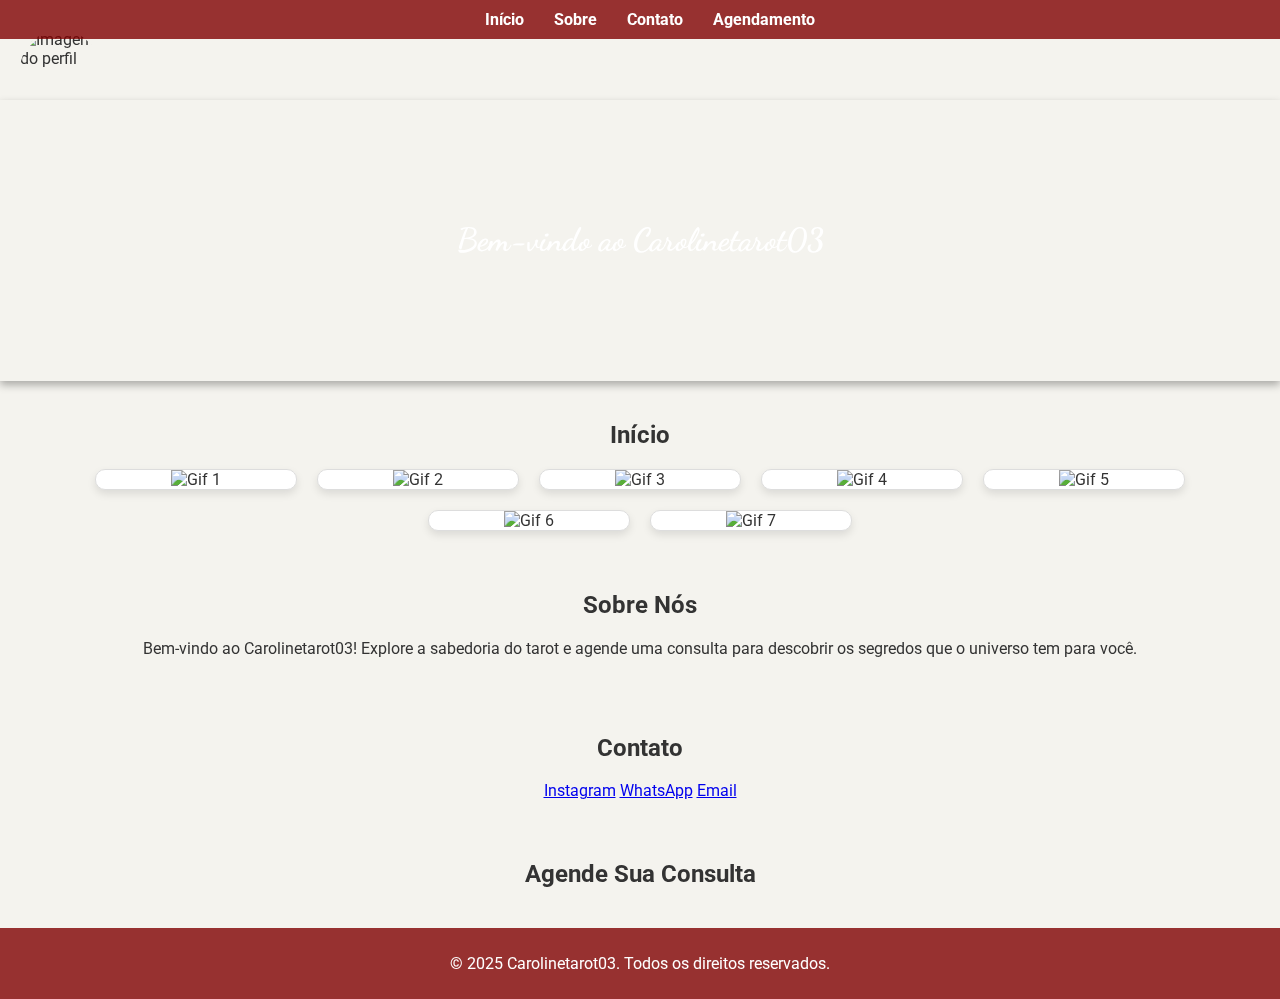
==== index.html @ 44ff316a "Update index.html" ====
<!DOCTYPE html>
<html lang="pt-BR">
<head>
    <meta charset="UTF-8">
    <meta name="viewport" content="width=device-width, initial-scale=1.0">
    <title>Carolinetarot03</title>
    <style>
        @import url('https://fonts.googleapis.com/css2?family=Roboto:wght@400;700&display=swap');
        @import url('https://fonts.googleapis.com/css2?family=Dancing+Script&display=swap'); /* Fonte manuscrita */

        body {
            font-family: 'Roboto', sans-serif;
            margin: 0;
            padding: 0;
            background-color: #f4f3ee;
            color: #333;
            scroll-behavior: smooth;
            overflow-x: hidden;
            padding-top: 100px; /* Ajusta o conteúdo para não se sobrepor ao cabeçalho fixo */
        }

        header {
            position: relative;
            text-align: center;
            color: #fff;
            padding: 100px 20px;
            z-index: 2;
            font-family: 'Dancing Script', cursive; /* Fonte manuscrita */
            box-shadow: 0 4px 8px rgba(0, 0, 0, 0.3); /* Adiciona sombra para destacar o cabeçalho */
        }

        /* Vídeo como fundo desfocado */
        .body-video {
            position: fixed;
            top: 0;
            left: 0;
            width: 100%;
            height: 100%;
            overflow: hidden;
            z-index: 1;
        }

        .body-video video {
            position: absolute;
            top: 50%;
            left: 50%;
            transform: translate(-50%, -50%);
            width: 100vw;
            height: 100vh;
            object-fit: cover;
            filter: blur(8px) brightness(0.5);
        }

        nav {
            display: flex;
            justify-content: center;
            background-color: rgba(128, 0, 0, 0.8);
            padding: 10px;
            position: fixed;
            top: 0;
            left: 0;
            width: 100%;
            z-index: 3; /* Garante que a navegação fique sempre sobre os outros conteúdos */
        }

        nav a {
            color: #fff;
            text-decoration: none;
            margin: 0 15px;
            font-weight: bold;
        }

        nav a:hover {
            text-decoration: underline;
        }

        /* Cards de Gifs */
        .cards {
            display: flex;
            justify-content: center;
            flex-wrap: wrap;
            gap: 20px;
            margin-top: 20px;
        }

        .card {
            width: 200px;
            border: 1px solid #ddd;
            border-radius: 10px;
            overflow: hidden;
            background-color: #fff;
            box-shadow: 0 4px 8px rgba(0, 0, 0, 0.1);
            cursor: pointer;
            transition: transform 0.3s ease-in-out;
        }

        .card img {
            width: 100%;
            height: auto;
        }

        .card:hover {
            transform: scale(1.05); /* Animação de aumento no hover */
        }

        /* Círculo sobre o cabeçalho */
        .circle {
            position: absolute; /* Tornar o círculo flutuante sobre o cabeçalho */
            top: 30px; /* Ajuste para que o círculo fique um pouco abaixo da borda superior */
            left: 20px;
            width: 80px;
            height: 80px;
            border-radius: 50%;
            overflow: hidden;
            z-index: 3;
        }

        .circle img {
            width: 100%;
            height: auto;
        }

        .container {
            padding: 20px;
            text-align: center;
            position: relative;
            z-index: 2;
        }

        footer {
            background-color: rgba(128, 0, 0, 0.8);
            color: #fff;
            text-align: center;
            padding: 10px;
            position: relative;
            z-index: 2;
        }

        /* Estilo do botão de agendamento */
        .agendamento-button {
            background-color: #0B8043;
            color: white;
            border: 3px solid #0B8043;
            border-radius: 5px;
            padding: 10px 20px;
            cursor: pointer;
            position: relative;
            overflow: hidden;
        }

        .agendamento-button:hover {
            box-shadow: 0 0 20px 5px rgba(11, 128, 67, 0.6);
        }

        /* Borda animada verde */
        .agendamento-button::before {
            content: "";
            position: absolute;
            top: 0;
            left: 0;
            width: 100%;
            height: 100%;
            border: 3px solid #0B8043;
            border-radius: 5px;
            animation: border-animation 2s infinite linear;
        }

        @keyframes border-animation {
            0% {
                transform: scale(1);
                border-color: #0B8043;
            }
            50% {
                transform: scale(1.1);
                border-color: #4CAF50;
            }
            100% {
                transform: scale(1);
                border-color: #0B8043;
            }
        }

        /* Estrelas animadas ao redor do botão */
        .agendamento-button:hover::after {
            content: "★";
            position: absolute;
            top: -10px;
            left: 50%;
            transform: translateX(-50%);
            font-size: 18px;
            color: #ffd700;
            animation: sparkle 0.5s ease-in-out infinite;
        }

        @keyframes sparkle {
            0% { opacity: 0; }
            50% { opacity: 1; }
            100% { opacity: 0; }
        }

    </style>
</head>
<body>
    <!-- Vídeo como fundo desfocado -->
    <div class="body-video">
        <video autoplay muted loop>
            <source src="https://www.shutterstock.com/shutterstock/videos/1107219471/preview/stock-footage-stockholm-sweden-june-mysterious.mp4" type="video/mp4">
            Seu navegador não suporta o elemento de vídeo.
        </video>
    </div>

    <div class="circle">
        <img src="https://via.placeholder.com/80" alt="Imagem do perfil">
    </div>

    <header id="inicio">
        <h1>Bem-vindo ao Carolinetarot03</h1>
    </header>

    <nav>
        <a href="#inicio">Início</a>
        <a href="#sobre">Sobre</a>
        <a href="#contato">Contato</a>
        <a href="#agendamento">Agendamento</a>
    </nav>

    <!-- Seção Início com 7 cards -->
    <div class="container" id="inicio">
        <h2>Início</h2>
        <div class="cards">
            <!-- Adicione 7 cards com gifs -->
            <div class="card"><img src="https://via.placeholder.com/200x150" alt="Gif 1"></div>
            <div class="card"><img src="https://via.placeholder.com/200x150" alt="Gif 2"></div>
            <div class="card"><img src="https://via.placeholder.com/200x150" alt="Gif 3"></div>
            <div class="card"><img src="https://via.placeholder.com/200x150" alt="Gif 4"></div>
            <div class="card"><img src="https://via.placeholder.com/200x150" alt="Gif 5"></div>
            <div class="card"><img src="https://via.placeholder.com/200x150" alt="Gif 6"></div>
            <div class="card"><img src="https://via.placeholder.com/200x150" alt="Gif 7"></div>
        </div>
    </div>

    <!-- Seção Sobre -->
    <div class="container" id="sobre">
        <h2>Sobre Nós</h2>
        <p>Bem-vindo ao Carolinetarot03! Explore a sabedoria do tarot e agende uma consulta para descobrir os segredos que o universo tem para você.</p>
    </div>

    <!-- Seção Contato -->
    <div class="container contact" id="contato">
        <h2>Contato</h2>
        <a href="https://instagram.com/carolinetarot03" target="_blank">Instagram</a>
        <a href="https://wa.me/5599999999999" target="_blank">WhatsApp</a>
        <a href="mailto:carolinetarot03@example.com" target="_blank">Email</a>
    </div>

    <!-- Seção Agendamento -->
    <div class="container" id="agendamento">
        <h2>Agende Sua Consulta</h2>
        
            
        <!-- Google Calendar Appointment Scheduling begin -->
        <link href="https://calendar.google.com/calendar/scheduling-button-script.css" rel="stylesheet">
        <script src="https://calendar.google.com/calendar/scheduling-button-script.js" async></script>
        <script>
        (function() {
          var target = document.currentScript;
          window.addEventListener('load', function() {
            calendar.schedulingButton.load({
              url: 'https://calendar.google.com/calendar/appointments/schedules/AcZssZ2tNBWM8cPvqmrZY85giUxBJtnBitKOmT5E1ZaynMfNViJftZdA62pcmOXLkahw1zINirR76Hpw?gv=true',
              color: '#0B8043',
              label: 'Agendar um compromisso',
              target,
            });
          });
        })();
        </script>
        <!-- end Google Calendar Appointment Scheduling -->
        
       
        
    </div>

    <footer>
        <p>&copy; 2025 Carolinetarot03. Todos os direitos reservados.</p>
    </footer>
</body>
</html>
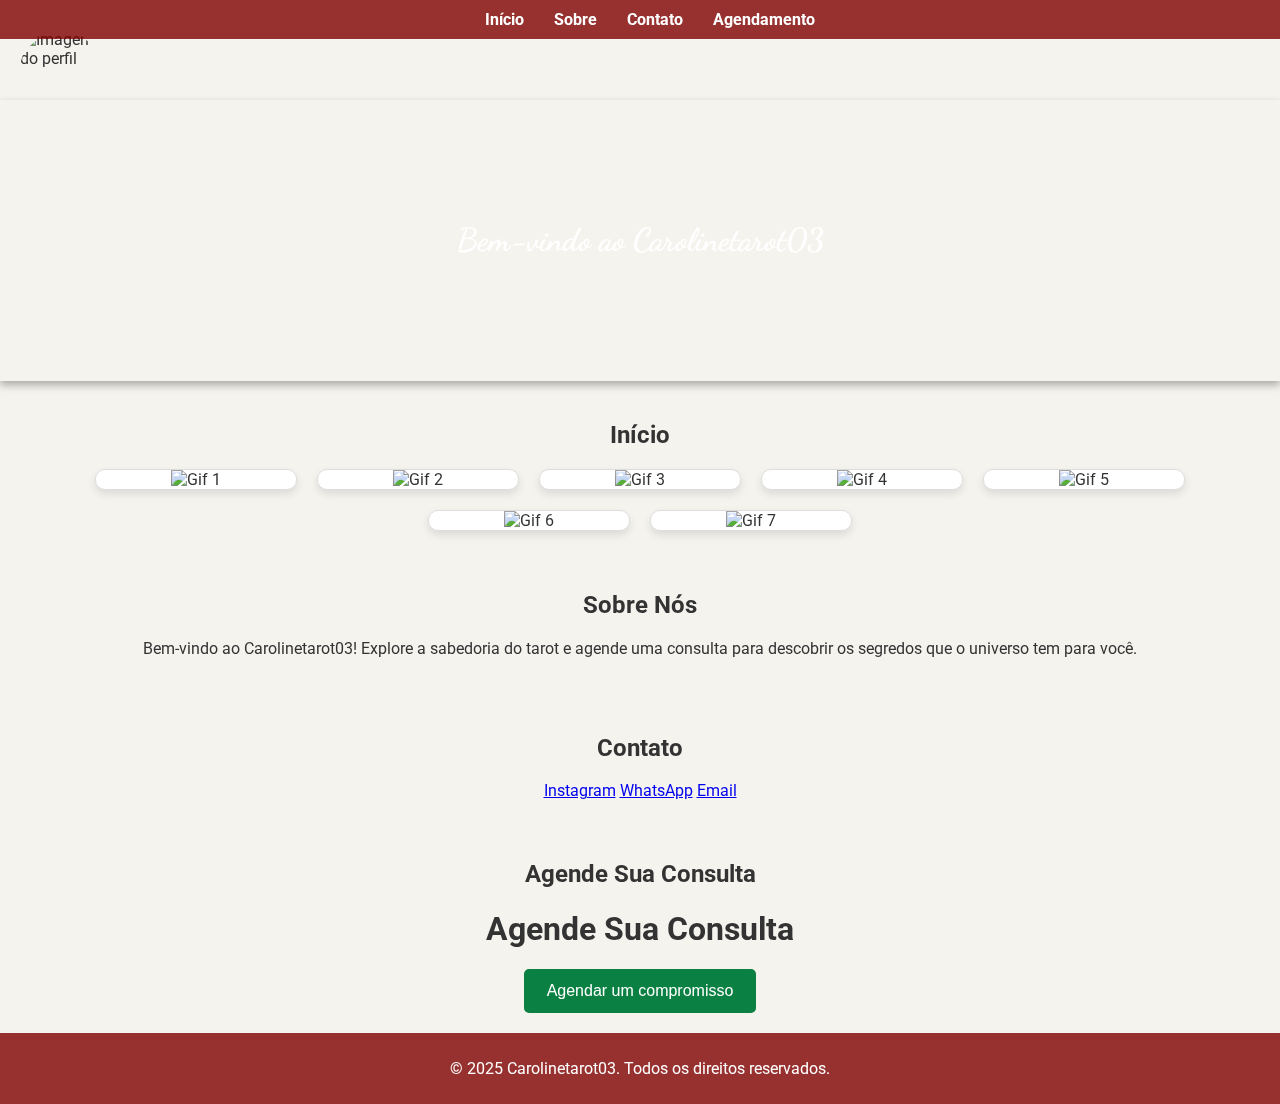
==== commit 188410b1: "atualização calerndar" ====
--- a/index.html
+++ b/index.html
@@ -197,8 +197,66 @@
             50% { opacity: 1; }
             100% { opacity: 0; }
         }
-
+       
+      
+    /* O modal */
+    .modal {
+        display: none; /* Inicialmente escondido */
+        position: fixed;
+        z-index: 1; /* Fica sobre o conteúdo */
+        left: 0;
+        top: 0;
+        width: 100%;
+        height: 100%;
+        overflow: auto; /* Se necessário, permite rolar */
+        background-color: rgba(0, 0, 0, 0.5); /* Fundo semi-transparente */
+    }
+
+    /* O conteúdo do modal */
+    .modal-content {
+        background-color: #fff;
+        margin: 5% auto;
+        padding: 20px;
+        border: 1px solid #888;
+        width: 99%; /* Ajusta a largura */
+        max-width: 800px; /* Limita a largura máxima */
+        border-radius: 10px;
+        height: 70%; /* Aumenta a altura do modal */
+        overflow-y: auto; /* Adiciona rolagem caso o conteúdo seja maior */
+    }
+
+    /* O botão de fechar (x) */
+    .close {
+        color: #aaa;
+        float: right;
+        font-size: 28px;
+        font-weight: bold;
+    }
+
+    .close:hover,
+    .close:focus {
+        color: black;
+        text-decoration: none;
+        cursor: pointer;
+    }
+
+    .agendamento-button {
+            background-color: #0B8043;
+            color: white;
+            border: 3px solid #0B8043;
+            border-radius: 5px;
+            padding: 10px 20px;
+            cursor: pointer;
+            font-size: 16px;
+        }
+
+        .agendamento-button:hover {
+            box-shadow: 0 0 20px 5px rgba(11, 128, 67, 0.6);
+        }
     </style>
+
+
+
 </head>
 <body>
     <!-- Vídeo como fundo desfocado -->
@@ -253,35 +311,40 @@
         <a href="mailto:carolinetarot03@example.com" target="_blank">Email</a>
     </div>
 
-    <!-- Seção Agendamento -->
     <div class="container" id="agendamento">
         <h2>Agende Sua Consulta</h2>
         
-            
-        <!-- Google Calendar Appointment Scheduling begin -->
-        <link href="https://calendar.google.com/calendar/scheduling-button-script.css" rel="stylesheet">
-        <script src="https://calendar.google.com/calendar/scheduling-button-script.js" async></script>
-        <script>
-        (function() {
-          var target = document.currentScript;
-          window.addEventListener('load', function() {
-            calendar.schedulingButton.load({
-              url: 'https://calendar.google.com/calendar/appointments/schedules/AcZssZ2tNBWM8cPvqmrZY85giUxBJtnBitKOmT5E1ZaynMfNViJftZdA62pcmOXLkahw1zINirR76Hpw?gv=true',
-              color: '#0B8043',
-              label: 'Agendar um compromisso',
-              target,
-            });
-          });
-        })();
-        </script>
-        <!-- end Google Calendar Appointment Scheduling -->
-        
-       
-        
-    </div>
+      
+</head>
+<body>
+
+    <h1>Agende Sua Consulta</h1>
+
+    <!-- Botão para abrir o Google Calendar -->
+    <button class="agendamento-button" id="openCalendarBtn">Agendar um compromisso</button>
+
+    <script>
+        // Definir a URL do agendamento no Google Calendar
+        var calendarUrl = 'https://calendar.google.com/calendar/appointments/schedules/AcZssZ2tNBWM8cPvqmrZY85giUxBJtnBitKOmT5E1ZaynMfNViJftZdA62pcmOXLkahw1zINirR76Hpw?gv=true';
+
+        // Obter o botão de agendamento
+        var btn = document.getElementById("openCalendarBtn");
+
+        // Quando o botão for clicado, abrir a página do Google Calendar em uma nova aba
+        btn.onclick = function() {
+            window.open(calendarUrl, '_blank'); // Abre a URL em uma nova aba
+        };
+    </script>
+      
+</div>
+
 
     <footer>
         <p>&copy; 2025 Carolinetarot03. Todos os direitos reservados.</p>
     </footer>
+
+
+    
+
 </body>
 </html>
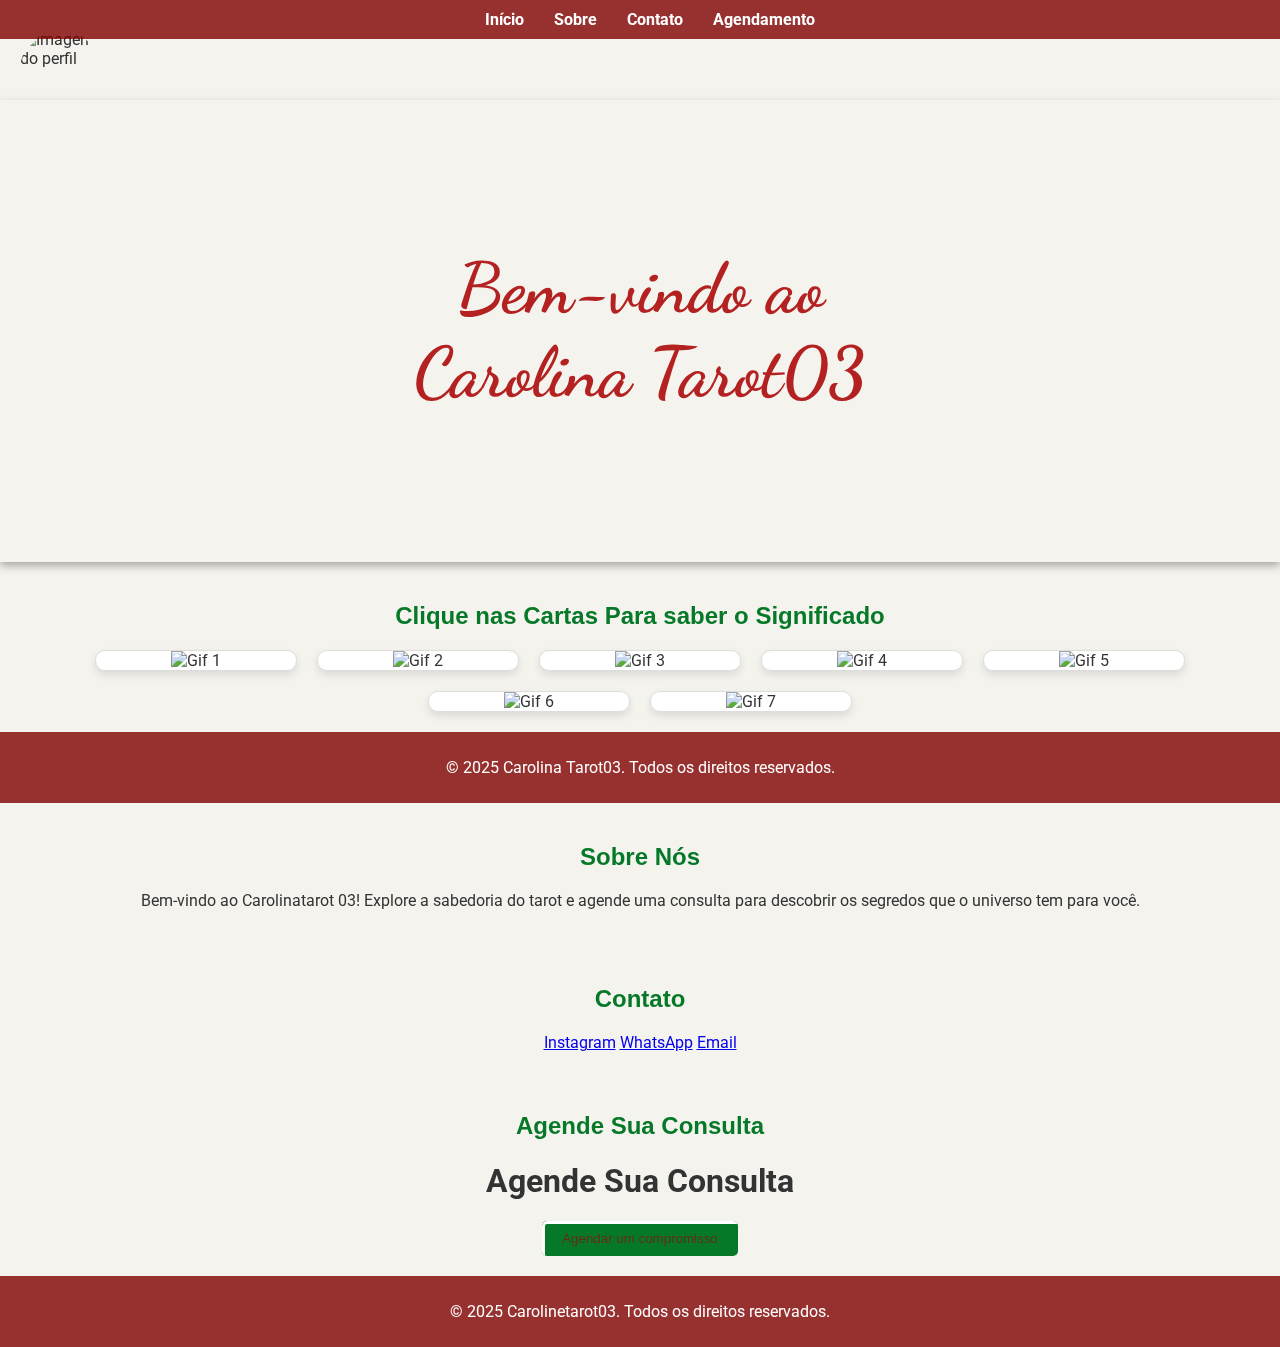
==== commit 5d224b5c: "Update index.html" ====
--- a/index.html
+++ b/index.html
@@ -138,9 +138,9 @@
 
         /* Estilo do botão de agendamento */
         .agendamento-button {
-            background-color: #0B8043;
-            color: white;
-            border: 3px solid #0B8043;
+            background-color: #067928;
+            color: rgba(139, 15, 15, 0.74);
+           border: none;
             border-radius: 5px;
             padding: 10px 20px;
             cursor: pointer;
@@ -160,7 +160,7 @@
             left: 0;
             width: 100%;
             height: 100%;
-            border: 3px solid #0B8043;
+            border: 3px solid #ffffff;
             border-radius: 5px;
             animation: border-animation 2s infinite linear;
         }
@@ -168,15 +168,15 @@
         @keyframes border-animation {
             0% {
                 transform: scale(1);
-                border-color: #0B8043;
+                border-color: rgba(128, 0, 0, 0.8);
             }
             50% {
                 transform: scale(1.1);
-                border-color: #4CAF50;
+                border-color: rgba(128, 0, 0, 0.8);
             }
             100% {
                 transform: scale(1);
-                border-color: #0B8043;
+                border-color:rgba(128, 0, 0, 0.8);
             }
         }
 
@@ -188,7 +188,7 @@
             left: 50%;
             transform: translateX(-50%);
             font-size: 18px;
-            color: #ffd700;
+            color: #f8e807;
             animation: sparkle 0.5s ease-in-out infinite;
         }
 
@@ -199,60 +199,8 @@
         }
        
       
-    /* O modal */
-    .modal {
-        display: none; /* Inicialmente escondido */
-        position: fixed;
-        z-index: 1; /* Fica sobre o conteúdo */
-        left: 0;
-        top: 0;
-        width: 100%;
-        height: 100%;
-        overflow: auto; /* Se necessário, permite rolar */
-        background-color: rgba(0, 0, 0, 0.5); /* Fundo semi-transparente */
-    }
-
-    /* O conteúdo do modal */
-    .modal-content {
-        background-color: #fff;
-        margin: 5% auto;
-        padding: 20px;
-        border: 1px solid #888;
-        width: 99%; /* Ajusta a largura */
-        max-width: 800px; /* Limita a largura máxima */
-        border-radius: 10px;
-        height: 70%; /* Aumenta a altura do modal */
-        overflow-y: auto; /* Adiciona rolagem caso o conteúdo seja maior */
-    }
-
-    /* O botão de fechar (x) */
-    .close {
-        color: #aaa;
-        float: right;
-        font-size: 28px;
-        font-weight: bold;
-    }
-
-    .close:hover,
-    .close:focus {
-        color: black;
-        text-decoration: none;
-        cursor: pointer;
-    }
-
-    .agendamento-button {
-            background-color: #0B8043;
-            color: white;
-            border: 3px solid #0B8043;
-            border-radius: 5px;
-            padding: 10px 20px;
-            cursor: pointer;
-            font-size: 16px;
-        }
-
-        .agendamento-button:hover {
-            box-shadow: 0 0 20px 5px rgba(11, 128, 67, 0.6);
-        }
+    
+
     </style>
 
 
@@ -263,16 +211,16 @@
     <div class="body-video">
         <video autoplay muted loop>
             <source src="https://www.shutterstock.com/shutterstock/videos/1107219471/preview/stock-footage-stockholm-sweden-june-mysterious.mp4" type="video/mp4">
-            Seu navegador não suporta o elemento de vídeo.
+       
         </video>
     </div>
 
     <div class="circle">
-        <img src="https://via.placeholder.com/80" alt="Imagem do perfil">
+        <img src="perfil.jpg" alt="Imagem do perfil">
     </div>
 
     <header id="inicio">
-        <h1>Bem-vindo ao Carolinetarot03</h1>
+        <h1 style="font-size: 70px; color: #b42121;"   > <span style="color: #b42121;">Bem-vindo ao</span> <br> Carolina Tarot03</h1>
     </header>
 
     <nav>
@@ -282,25 +230,218 @@
         <a href="#agendamento">Agendamento</a>
     </nav>
 
+   <!DOCTYPE html>
+<html lang="pt-BR">
+<head>
+    <meta charset="UTF-8">
+    <meta name="viewport" content="width=device-width, initial-scale=1.0">
+    <title>Carolinetarot03</title>
+    <style>
+        @import url('https://fonts.googleapis.com/css2?family=Roboto:wght@400;700&display=swap');
+        @import url('https://fonts.googleapis.com/css2?family=Dancing+Script&display=swap'); /* Fonte manuscrita */
+
+        body {
+            font-family: 'Roboto', sans-serif;
+            margin: 0;
+            padding: 0;
+            background-color: #f4f3ee;
+            color: #333;
+            scroll-behavior: smooth;
+            overflow-x: hidden;
+            padding-top: 100px; /* Ajusta o conteúdo para não se sobrepor ao cabeçalho fixo */
+        }
+
+        header {
+            position: relative;
+            text-align: center;
+            color: #fff;
+            padding: 100px 20px;
+            z-index: 2;
+            font-family: 'Dancing Script', cursive; /* Fonte manuscrita */
+            box-shadow: 0 4px 8px rgba(0, 0, 0, 0.3); /* Adiciona sombra para destacar o cabeçalho */
+            overflow: hidden; /* Impede que as estrelas saiam do cabeçalho */
+        }
+
+        /* Vídeo como fundo desfocado */
+        .body-video {
+            position: fixed;
+            top: 0;
+            left: 0;
+            width: 100%;
+            height: 100%;
+            overflow: hidden;
+            z-index: 1;
+        }
+
+        .body-video video {
+            position: absolute;
+            top: 50%;
+            left: 50%;
+            transform: translate(-50%, -50%);
+            width: 100vw;
+            height: 100vh;
+            object-fit: cover;
+            filter: blur(8px) brightness(0.5);
+        }
+
+        nav {
+            display: flex;
+            justify-content: center;
+            background-color: rgba(128, 0, 0, 0.8);
+            padding: 10px;
+            position: fixed;
+            top: 0;
+            left: 0;
+            width: 100%;
+            z-index: 3; /* Garante que a navegação fique sempre sobre os outros conteúdos */
+        }
+
+        nav a {
+            color: #fff;
+            text-decoration: none;
+            margin: 0 15px;
+            font-weight: bold;
+        }
+
+        nav a:hover {
+            text-decoration: underline;
+        }
+
+       /* Cards de Gifs */
+       .cards {
+            display: flex;
+            justify-content: center;
+            flex-wrap: wrap;
+            gap: 20px;
+            margin-top: 20px;
+        }
+
+        .card {
+            width: 200px;
+            border: 1px solid #ddd;
+            border-radius: 10px;
+            overflow: hidden;
+            background-color: #fff;
+            box-shadow: 0 4px 8px rgba(0, 0, 0, 0.1);
+            cursor: pointer;
+            transition: transform 0.3s ease-in-out;
+            position: relative;
+        }
+
+        .card img {
+            width: 100%;
+            height: auto;
+        }
+
+        .card:hover {
+            transform: scale(1.05); /* Animação de aumento no hover */
+        }
+
+        /* Texto de resumo invisível por padrão */
+        .card .meaning {
+            display: none;
+            position: absolute;
+            bottom: 10px;
+            left: 10px;
+            right: 10px;
+            background-color: rgba(0, 0, 0, 0.6);
+            color: #fff;
+            padding: 10px;
+            border-radius: 5px;
+            font-size: 14px;
+        }
+
+        /* Exibe o texto ao clicar no card */
+        .card.active .meaning {
+            display: block;
+        }
+
+        .container {
+            padding: 20px;
+            text-align: center;
+            position: relative;
+            z-index: 2;
+        }
+
+        footer {
+            background-color: rgba(128, 0, 0, 0.8);
+            color: #fff;
+            text-align: center;
+            padding: 10px;
+            position: relative;
+            z-index: 2;
+        }
+
+        
+        h2{
+            color: #067928;
+            font-family: 'Lucida Sans', 'Lucida Sans Regular', 'Lucida Grande', 'Lucida Sans Unicode', Geneva, Verdana, sans-serif;
+            translate: 3s;
+        }
+
+   h2:hover{
+    transform: scale(1.05);
+}
+    </style>
+</head>
+
+
     <!-- Seção Início com 7 cards -->
     <div class="container" id="inicio">
-        <h2>Início</h2>
+        <h2   "> Clique nas Cartas Para saber o Significado</h2>
         <div class="cards">
             <!-- Adicione 7 cards com gifs -->
-            <div class="card"><img src="https://via.placeholder.com/200x150" alt="Gif 1"></div>
-            <div class="card"><img src="https://via.placeholder.com/200x150" alt="Gif 2"></div>
-            <div class="card"><img src="https://via.placeholder.com/200x150" alt="Gif 3"></div>
-            <div class="card"><img src="https://via.placeholder.com/200x150" alt="Gif 4"></div>
-            <div class="card"><img src="https://via.placeholder.com/200x150" alt="Gif 5"></div>
-            <div class="card"><img src="https://via.placeholder.com/200x150" alt="Gif 6"></div>
-            <div class="card"><img src="https://via.placeholder.com/200x150" alt="Gif 7"></div>
+            <div class="card" onclick="toggleMeaning(this)">
+                <img src="1.gif" alt="Gif 1">
+                <div class="meaning">Significado do Gif 1: Descrição do que o gif representa.</div>
+            </div>
+            <div class="card" onclick="toggleMeaning(this)">
+                <img src="2.gif" alt="Gif 2">
+                <div class="meaning">Significado do Gif 2: Descrição do que o gif representa.</div>
+            </div>
+            <div class="card" onclick="toggleMeaning(this)">
+                <img src="3.gif" alt="Gif 3">
+                <div class="meaning">Significado do Gif 3: Descrição do que o gif representa.</div>
+            </div>
+            <div class="card" onclick="toggleMeaning(this)">
+                <img src="4.gif" alt="Gif 4">
+                <div class="meaning">Significado do Gif 4: Descrição do que o gif representa.</div>
+            </div>
+            <div class="card" onclick="toggleMeaning(this)">
+                <img src="5.gif" alt="Gif 5">
+                <div class="meaning">Significado do Gif 5: Descrição do que o gif representa.</div>
+            </div>
+            <div class="card" onclick="toggleMeaning(this)">
+                <img src="6.gif" alt="Gif 6">
+                <div class="meaning">Significado do Gif 6: Descrição do que o gif representa.</div>
+            </div>
+            <div class="card" onclick="toggleMeaning(this)">
+                <img src="7.gif" alt="Gif 7">
+                <div class="meaning">Significado do Gif 7: Descrição do que o gif representa.</div>
+            </div>
         </div>
     </div>
+
+
+    <footer>
+        <p>&copy; 2025 Carolina Tarot03. Todos os direitos reservados.</p>
+    </footer>
+
+    <script>
+        // Função para alternar a exibição do significado ao clicar no card
+        function toggleMeaning(card) {
+            card.classList.toggle("active");
+        }
+    </script>
+
+</body>
+</html>
+
 
     <!-- Seção Sobre -->
     <div class="container" id="sobre">
         <h2>Sobre Nós</h2>
-        <p>Bem-vindo ao Carolinetarot03! Explore a sabedoria do tarot e agende uma consulta para descobrir os segredos que o universo tem para você.</p>
+        <p>Bem-vindo ao Carolinatarot 03! Explore a sabedoria do tarot e agende uma consulta para descobrir os segredos que o universo tem para você.</p>
     </div>
 
     <!-- Seção Contato -->
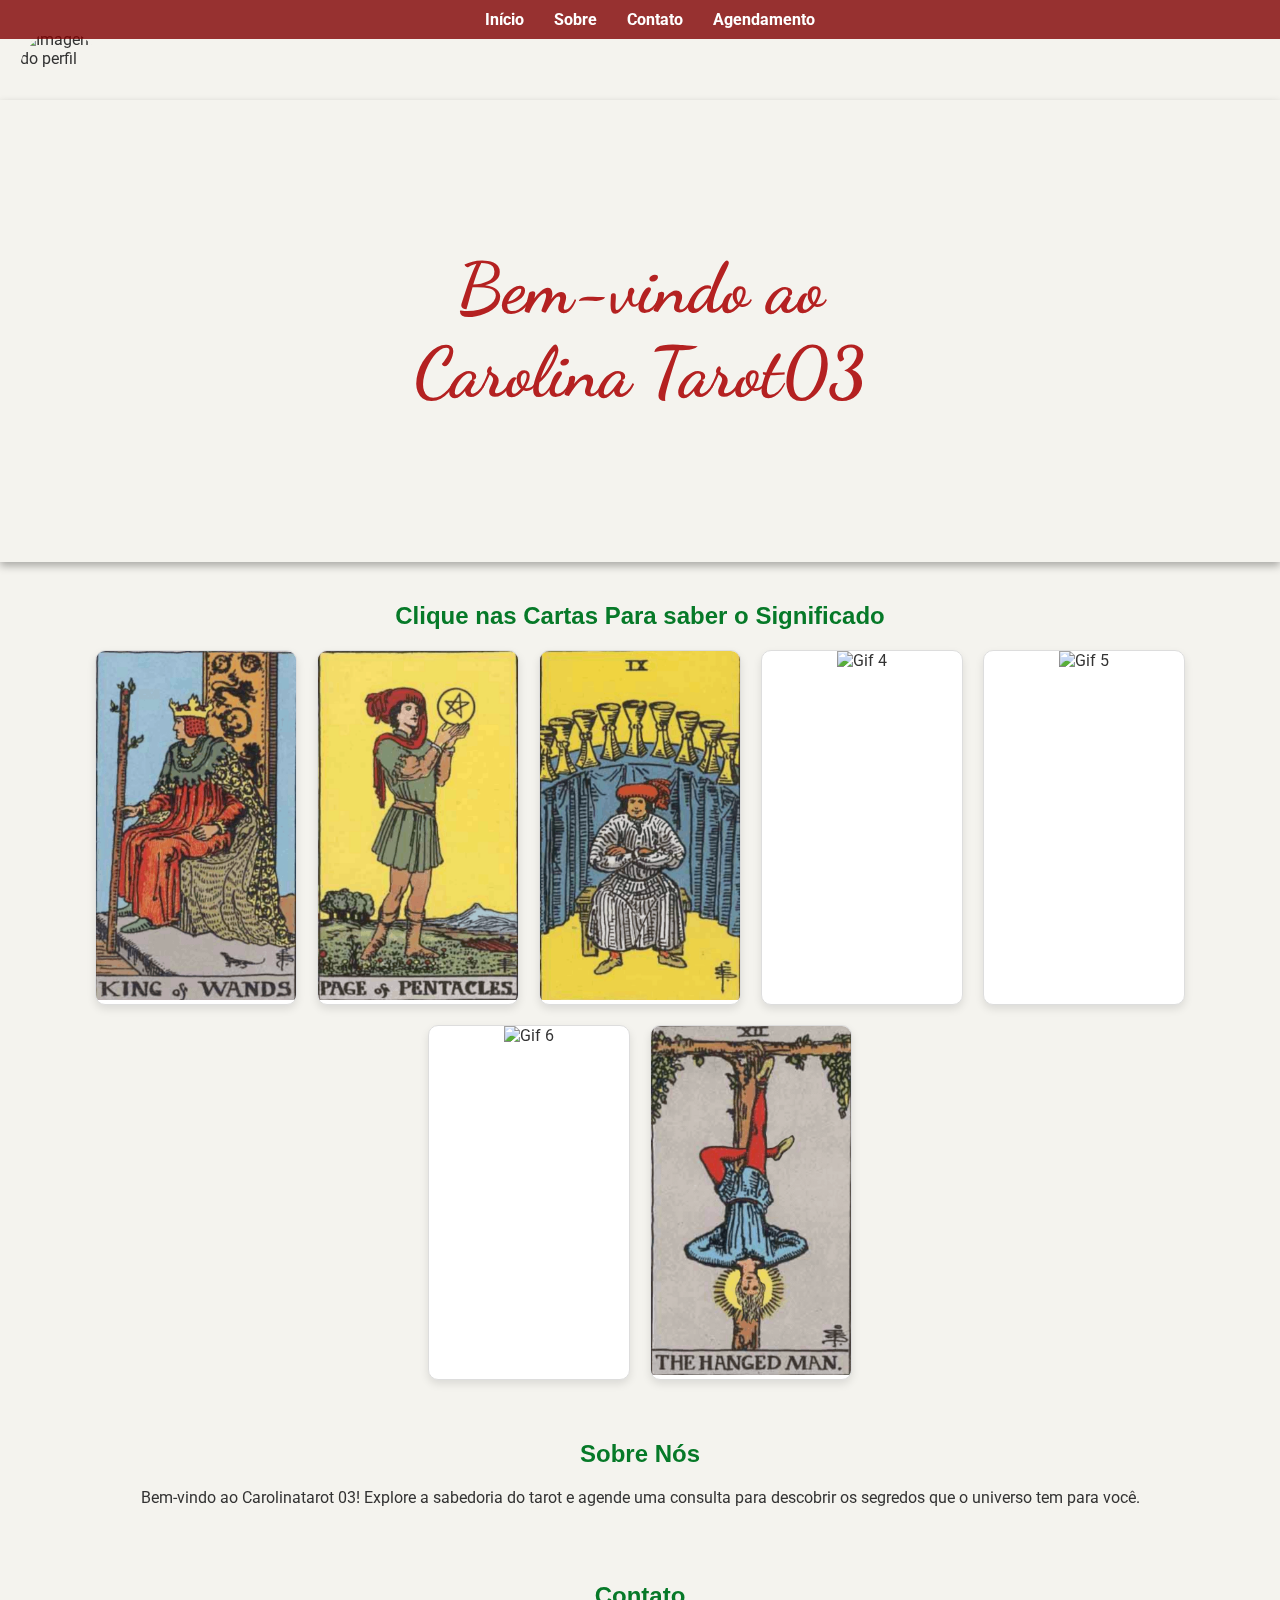
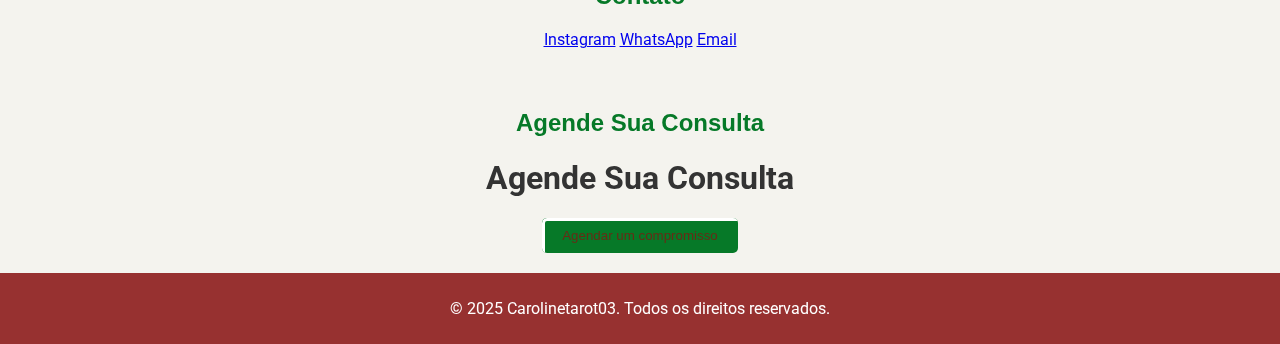
==== commit 1f6c32e9: "Update index.html" ====
--- a/index.html
+++ b/index.html
@@ -423,10 +423,7 @@
     </div>
 
 
-    <footer>
-        <p>&copy; 2025 Carolina Tarot03. Todos os direitos reservados.</p>
-    </footer>
-
+   
     <script>
         // Função para alternar a exibição do significado ao clicar no card
         function toggleMeaning(card) {
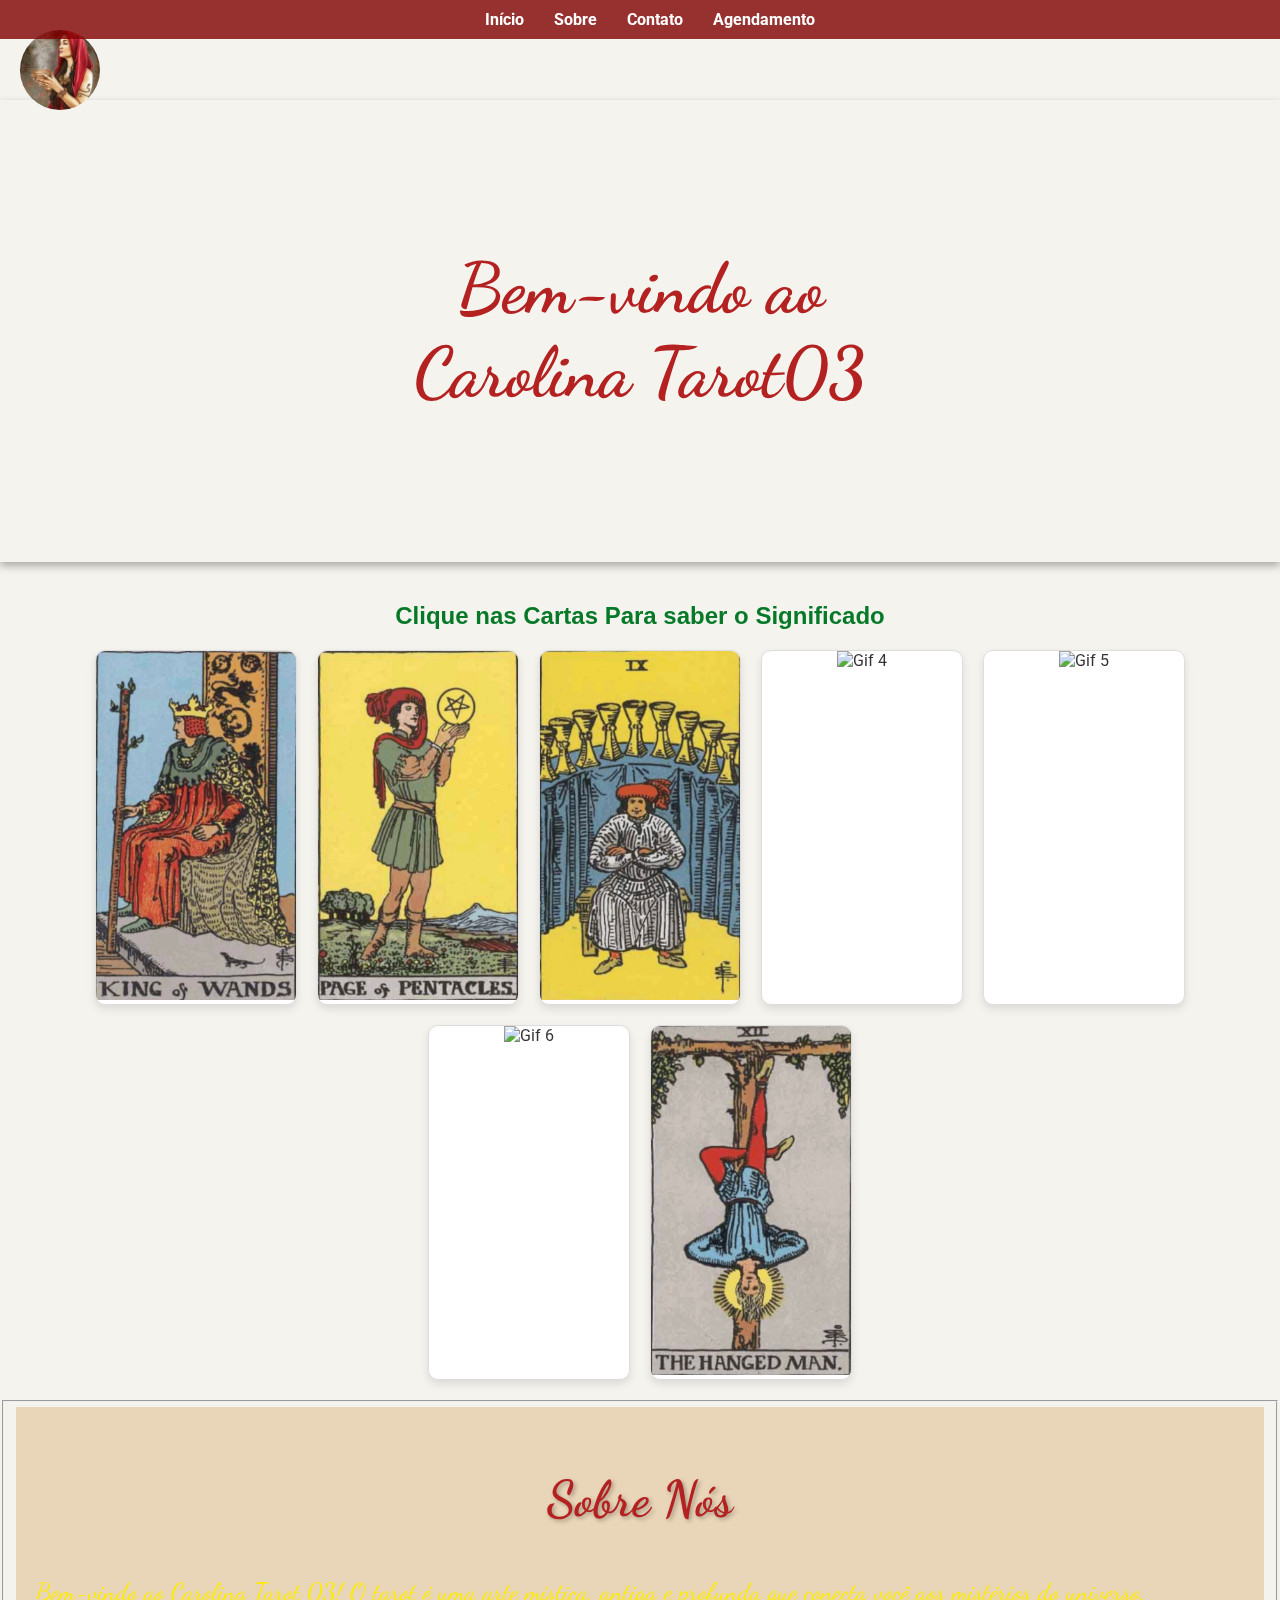
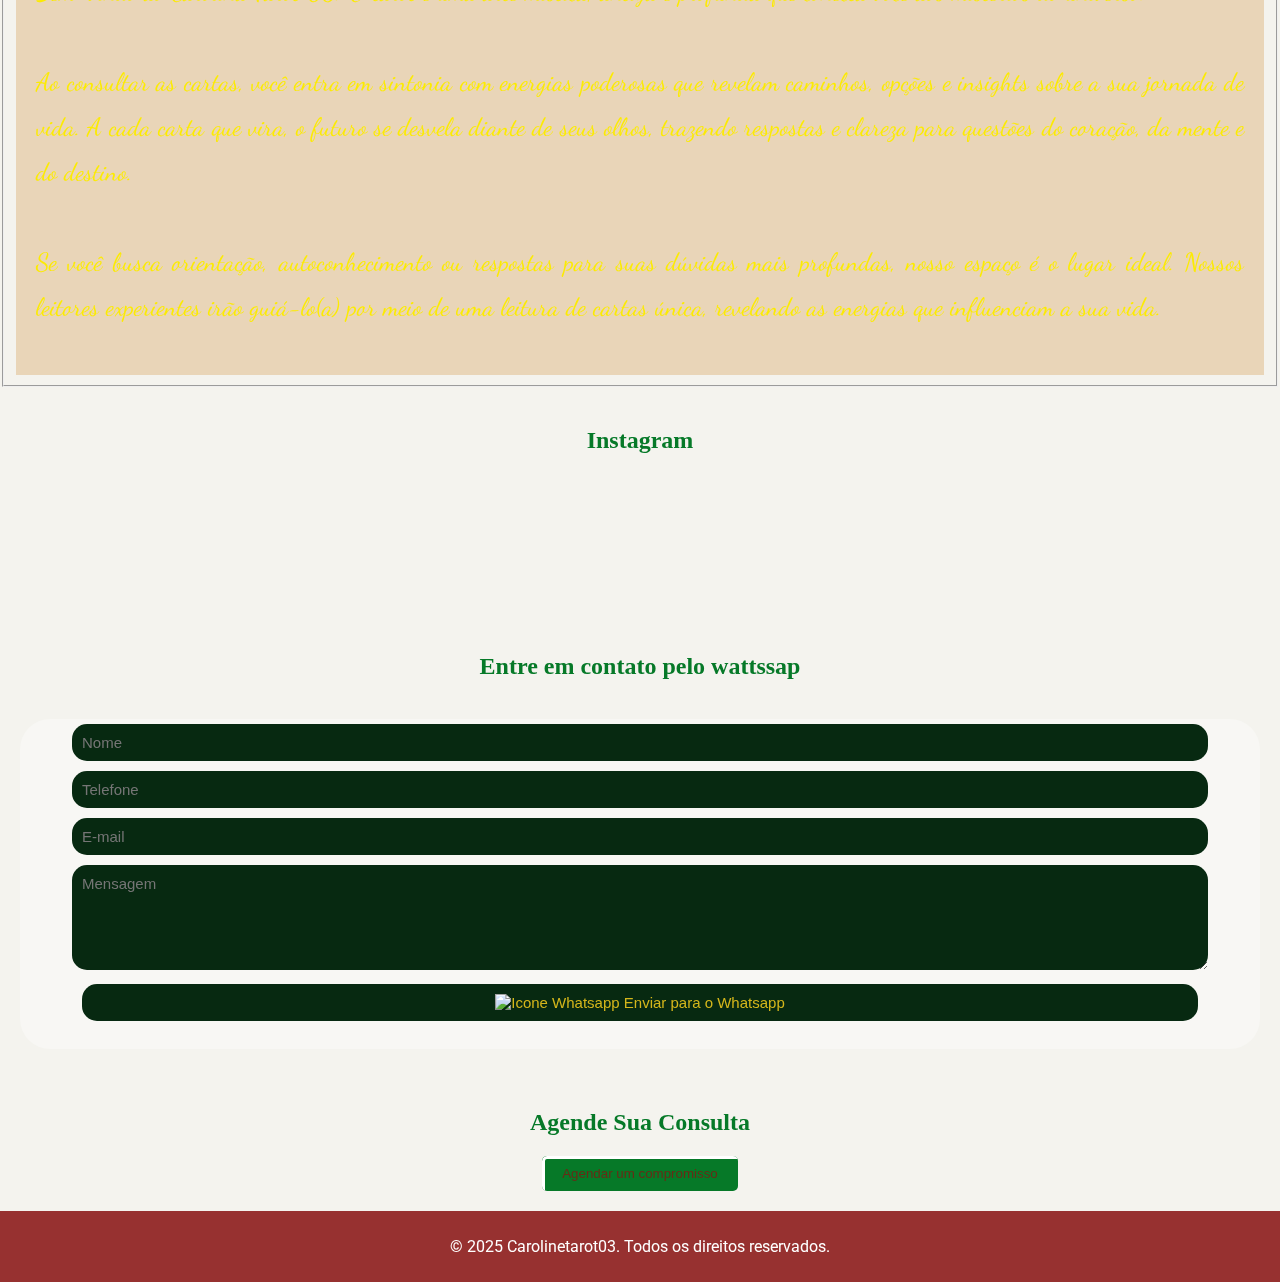
==== commit 32a8d92a: "atualização pré-final" ====
--- a/index.html
+++ b/index.html
@@ -105,7 +105,7 @@
 
         /* Círculo sobre o cabeçalho */
         .circle {
-            position: absolute; /* Tornar o círculo flutuante sobre o cabeçalho */
+            position: fixed; /* Tornar o círculo flutuante sobre o cabeçalho */
             top: 30px; /* Ajuste para que o círculo fique um pouco abaixo da borda superior */
             left: 20px;
             width: 80px;
@@ -382,6 +382,42 @@
    h2:hover{
     transform: scale(1.05);
 }
+
+input, textarea{
+    font-size: 15px;
+    font-family: 'Franklin Gothic Medium', 'Arial Narrow', Arial, sans-serif;
+    width: 90%;
+    height: 90%;
+    border-radius: 15px;
+    border: none;
+    background-color: #072911;
+    color: #d4b61b;
+    margin: 5px;
+    padding: 10px;
+    
+}
+
+#btnform{
+
+    font-size: 15px;
+    font-family: 'Franklin Gothic Medium', 'Arial Narrow', Arial, sans-serif;
+    width: 90%;
+    height: 90%;
+    border-radius: 15px;
+    border: none;
+    background-color: #072911;
+    color: #d4b61b;
+    margin: 5px;
+    padding: 10px;
+
+}
+
+#form{
+    
+height: 330px;
+    background-color: #ffffff56;
+    border-radius: 30px;
+}
     </style>
 </head>
 
@@ -424,39 +460,73 @@
 
 
    
-    <script>
+    <script>                
         // Função para alternar a exibição do significado ao clicar no card
         function toggleMeaning(card) {
             card.classList.toggle("active");
         }
     </script>
 
-</body>
-</html>
+
 
 
     <!-- Seção Sobre -->
-    <div class="container" id="sobre">
-        <h2>Sobre Nós</h2>
-        <p>Bem-vindo ao Carolinatarot 03! Explore a sabedoria do tarot e agende uma consulta para descobrir os segredos que o universo tem para você.</p>
+     <fieldset >
+<div class="container" id="sobre" style="background-color: #c7750b3d;">
+    <h2 style="font-family: 'Dancing Script', cursive; color: #b42121; text-shadow: 2px 2px 4px rgba(0, 0, 0, 0.3); font-size: 50px;">Sobre Nós</h2>
+    <p style="font-family: 'Dancing Script', cursive; font-size: 25px; color: rgb(252, 235, 2); line-height: 1.8; text-align: justify;">
+        Bem-vindo ao Carolina Tarot 03! O tarot é uma arte mística, antiga e profunda que conecta você aos mistérios do universo.
+        <br><br>
+        Ao consultar as cartas, você entra em sintonia com energias poderosas que revelam caminhos, opções e insights sobre a sua jornada de vida. A cada carta que vira, o futuro se desvela diante de seus olhos, trazendo respostas e clareza para questões do coração, da mente e do destino.
+        <br><br>
+        Se você busca orientação, autoconhecimento ou respostas para suas dúvidas mais profundas, nosso espaço é o lugar ideal. Nossos leitores experientes irão guiá-lo(a) por meio de uma leitura de cartas única, revelando as energias que influenciam a sua vida.
+    </p>
+    </fieldset>
+</div>
+
+  <section id="contato">
+
+<!-- Seção Contato -->
+<div class="container contact" id="contato">
+    <h2 style="font-family: cursive;">Instagram</h2>
+    <div class="iframely-embed">
+        <div class="iframely-responsive" style="height: 140px; padding-bottom: 0;">
+            <a href="https://www.instagram.com/carolinatarot03/" data-iframely-url="//iframely.net/M0Z7Evm"></a>
+        </div>
     </div>
-
-    <!-- Seção Contato -->
-    <div class="container contact" id="contato">
-        <h2>Contato</h2>
-        <a href="https://instagram.com/carolinetarot03" target="_blank">Instagram</a>
-        <a href="https://wa.me/5599999999999" target="_blank">WhatsApp</a>
-        <a href="mailto:carolinetarot03@example.com" target="_blank">Email</a>
-    </div>
+    <script async src="//iframely.net/embed.js"></script>
+
+<br>
+<h2 style="font-family:cursive;">Entre em contato pelo wattssap</h2>
+
+
+<br>
+<div id="form">
+  <form action="#" method="get" onsubmit="abrirWhatsapp()">
+    <input type="text" name="nome" id="nome" placeholder="Nome" required><br>
+    <input type="tel" name="telefone" id="telefone" placeholder="Telefone" required><br>
+    <input type="email" name="email" id="email" placeholder="E-mail" required><br>
+    <textarea name="msg" id="msg" placeholder="Mensagem" cols="30" rows="5" required></textarea><br>
+    <button type="submit" id="btnform">
+      <img src="https://matheuscostadesign.github.io/enviar-para-whatsapp/assets/whatsapp.svg" alt="Icone Whatsapp">
+      <span>Enviar  para o Whatsapp</span>
+    </button>
+  </form>
+</div>
+
+
+  </section>
+
+
+
 
     <div class="container" id="agendamento">
-        <h2>Agende Sua Consulta</h2>
+        <h2 style="font-family: cursive;">Agende Sua Consulta</h2>
         
       
-</head>
-<body>
-
-    <h1>Agende Sua Consulta</h1>
+
+
+  
 
     <!-- Botão para abrir o Google Calendar -->
     <button class="agendamento-button" id="openCalendarBtn">Agendar um compromisso</button>
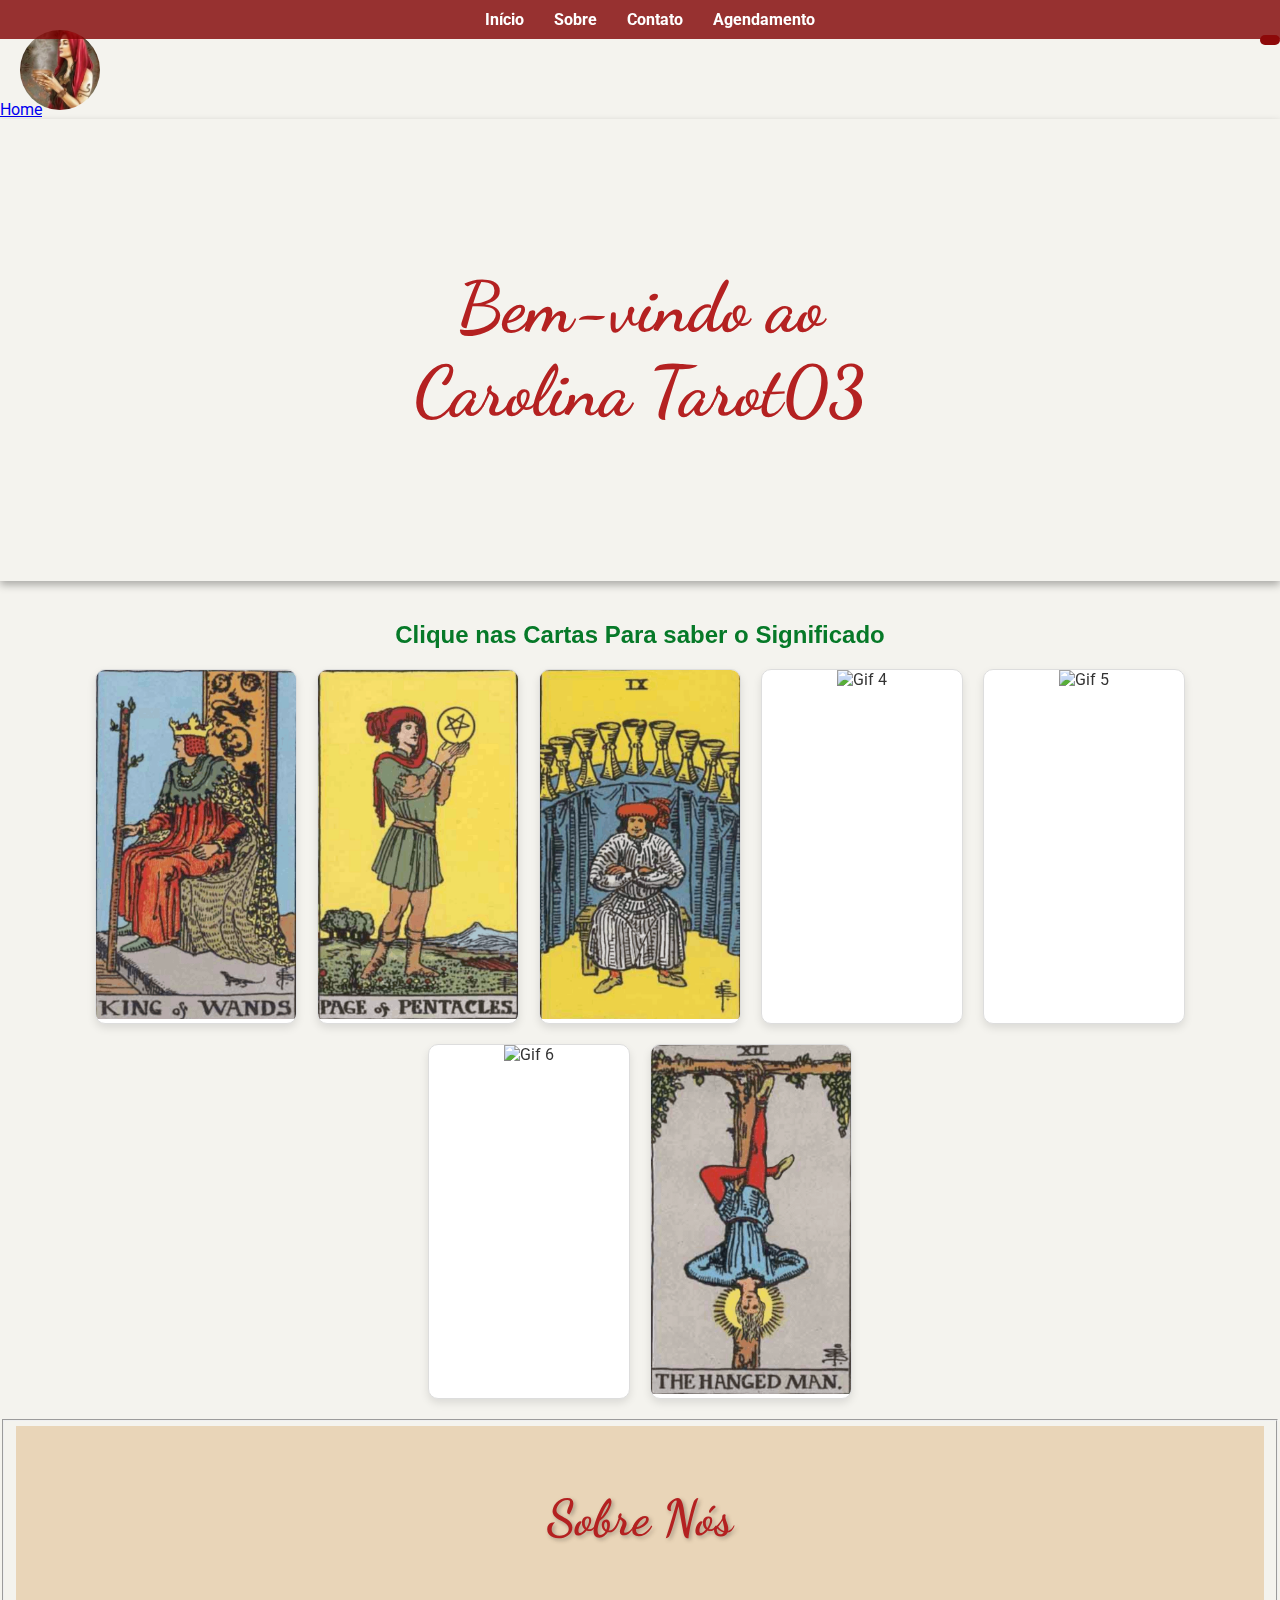
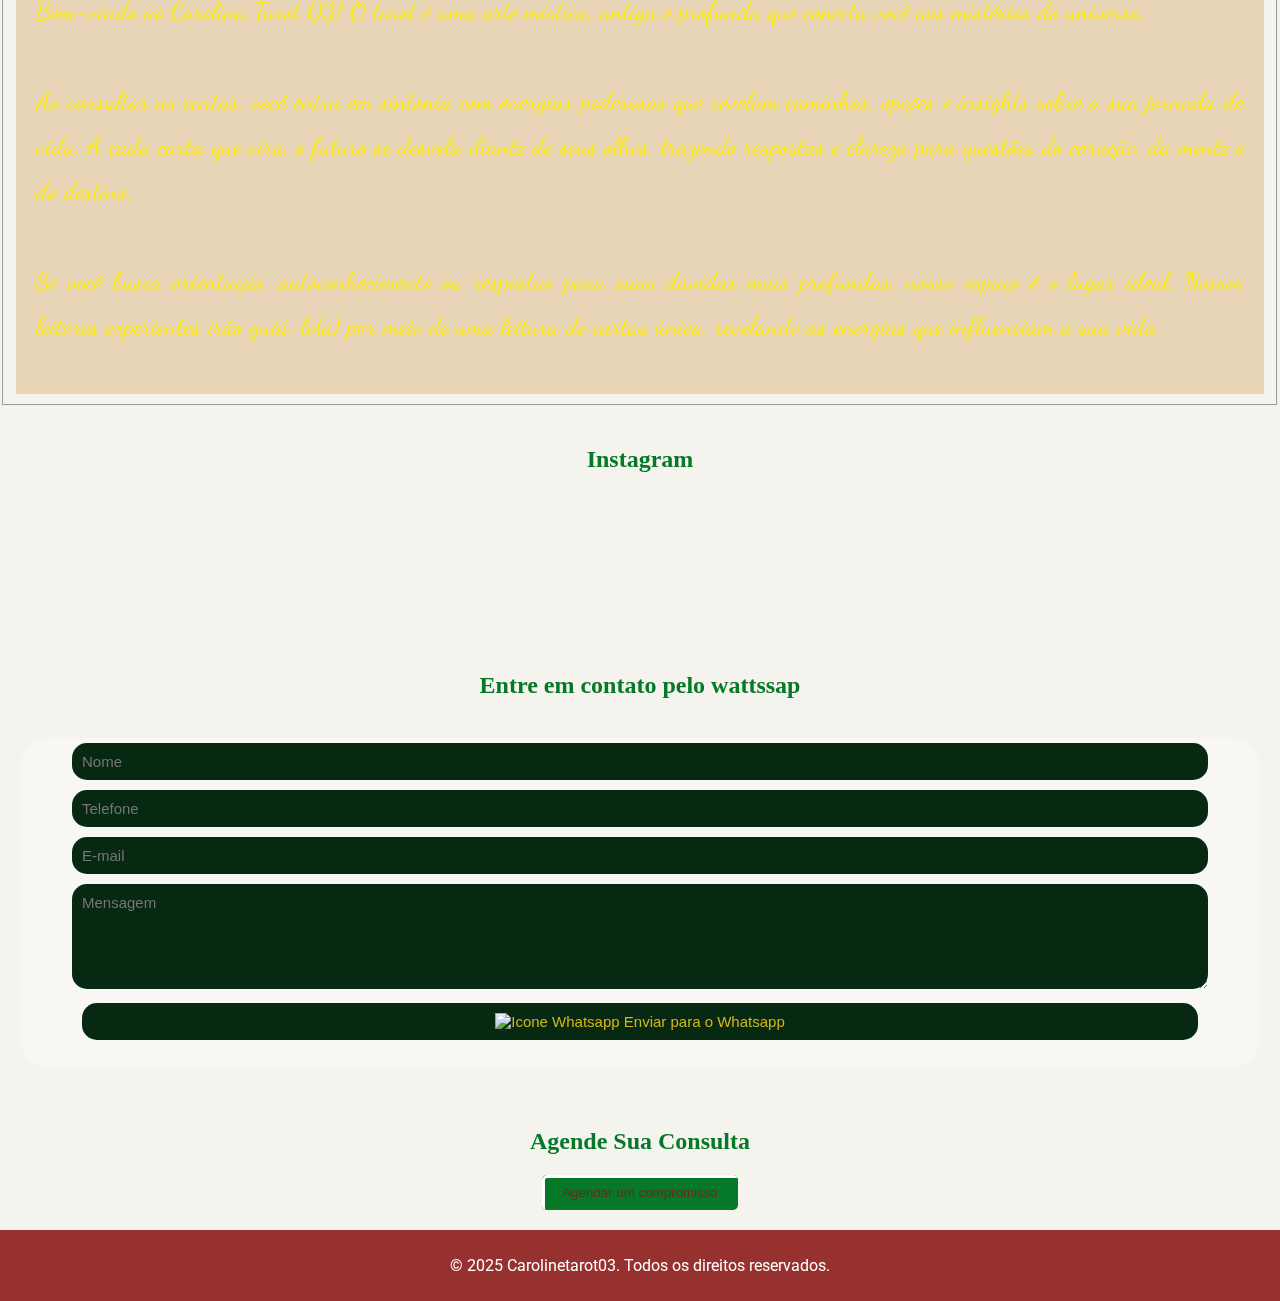
==== commit bdf79eab: "Update index.html" ====
--- a/index.html
+++ b/index.html
@@ -200,7 +200,12 @@
        
       
     
-
+        * Responsividade para telas entre 1px e 600px */
+@media (max-width: 600px) {
+  .card-container {
+    grid-template-columns: repeat(3, 1fr); /* 3 cards por linha */
+  }
+}
     </style>
 
 
@@ -214,6 +219,12 @@
        
         </video>
     </div>
+
+
+    <div class="top-left-option">
+        <a href="#inicio">Home</a>
+    </div>
+
 
     <div class="circle">
         <img src="perfil.jpg" alt="Imagem do perfil">
@@ -417,6 +428,13 @@
 height: 330px;
     background-color: #ffffff56;
     border-radius: 30px;
+}
+
+* Responsividade para telas entre 1px e 600px */
+@media (max-width: 600px) {
+  .card-container {
+    grid-template-columns: repeat(3, 1fr); /* 3 cards por linha */
+  }
 }
     </style>
 </head>
@@ -552,7 +570,59 @@
     </footer>
 
 
-    
-
+    <!DOCTYPE html>
+<html lang="pt-BR">
+<head>
+    <meta charset="UTF-8">
+    <meta name="viewport" content="width=device-width, initial-scale=1.0">
+    <title>Carolinetarot03</title>
+    <style>
+        @import url('https://fonts.googleapis.com/css2?family=Roboto:wght@400;700&display=swap');
+        @import url('https://fonts.googleapis.com/css2?family=Dancing+Script&display=swap');
+
+        /* Menu de idiomas no canto superior direito */
+        .language-menu {
+          
+            position: absolute;
+            top: 35px;
+            right: 0px;
+            z-index: 10;
+            background-color: rgb(141, 9, 9);
+            padding: 5px 10px;
+            border-radius: 15px;
+        }
+    </style>
+</head>
+<body>
+    <!-- Menu de idiomas -->
+    <div class="language-menu">
+        <div id="google_translate_element"></div>
+    </div>
+
+   
+
+    <script type="text/javascript">
+        // Função para carregar o Google Translate widget
+        function googleTranslateElementInit() {
+            new google.translate.TranslateElement({
+                pageLanguage: 'pt',
+                includedLanguages: 'en,es,pt', // Idiomas permitidos
+                layout: google.translate.TranslateElement.InlineLayout.SIMPLE
+            }, 'google_translate_element');
+        }
+
+        // Script do Google Translate
+        (function() {
+            var script = document.createElement('script');
+            script.type = 'text/javascript';
+            script.async = true;
+            script.src = 'https://translate.google.com/translate_a/element.js?cb=googleTranslateElementInit';
+            document.head.appendChild(script);
+        })();
+    </script>
 </body>
 </html>
+
+
+</body>
+</html>
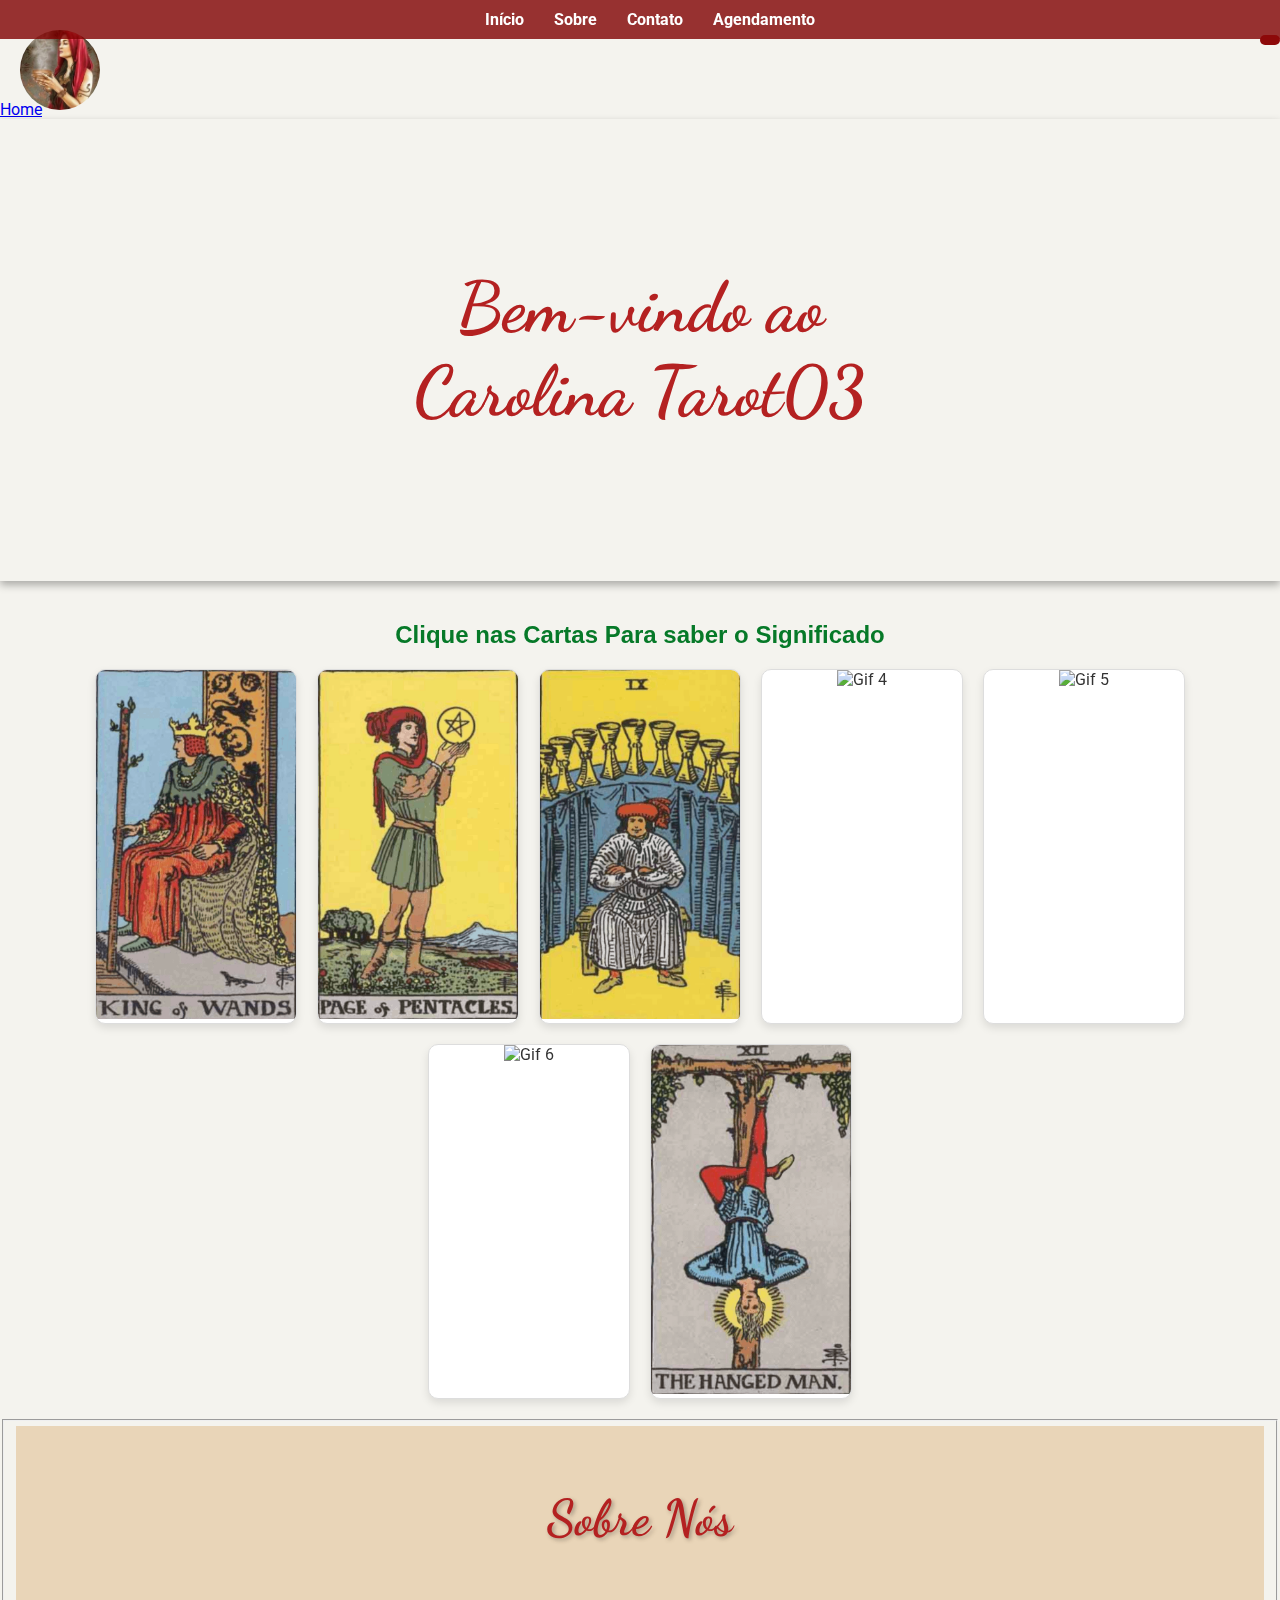
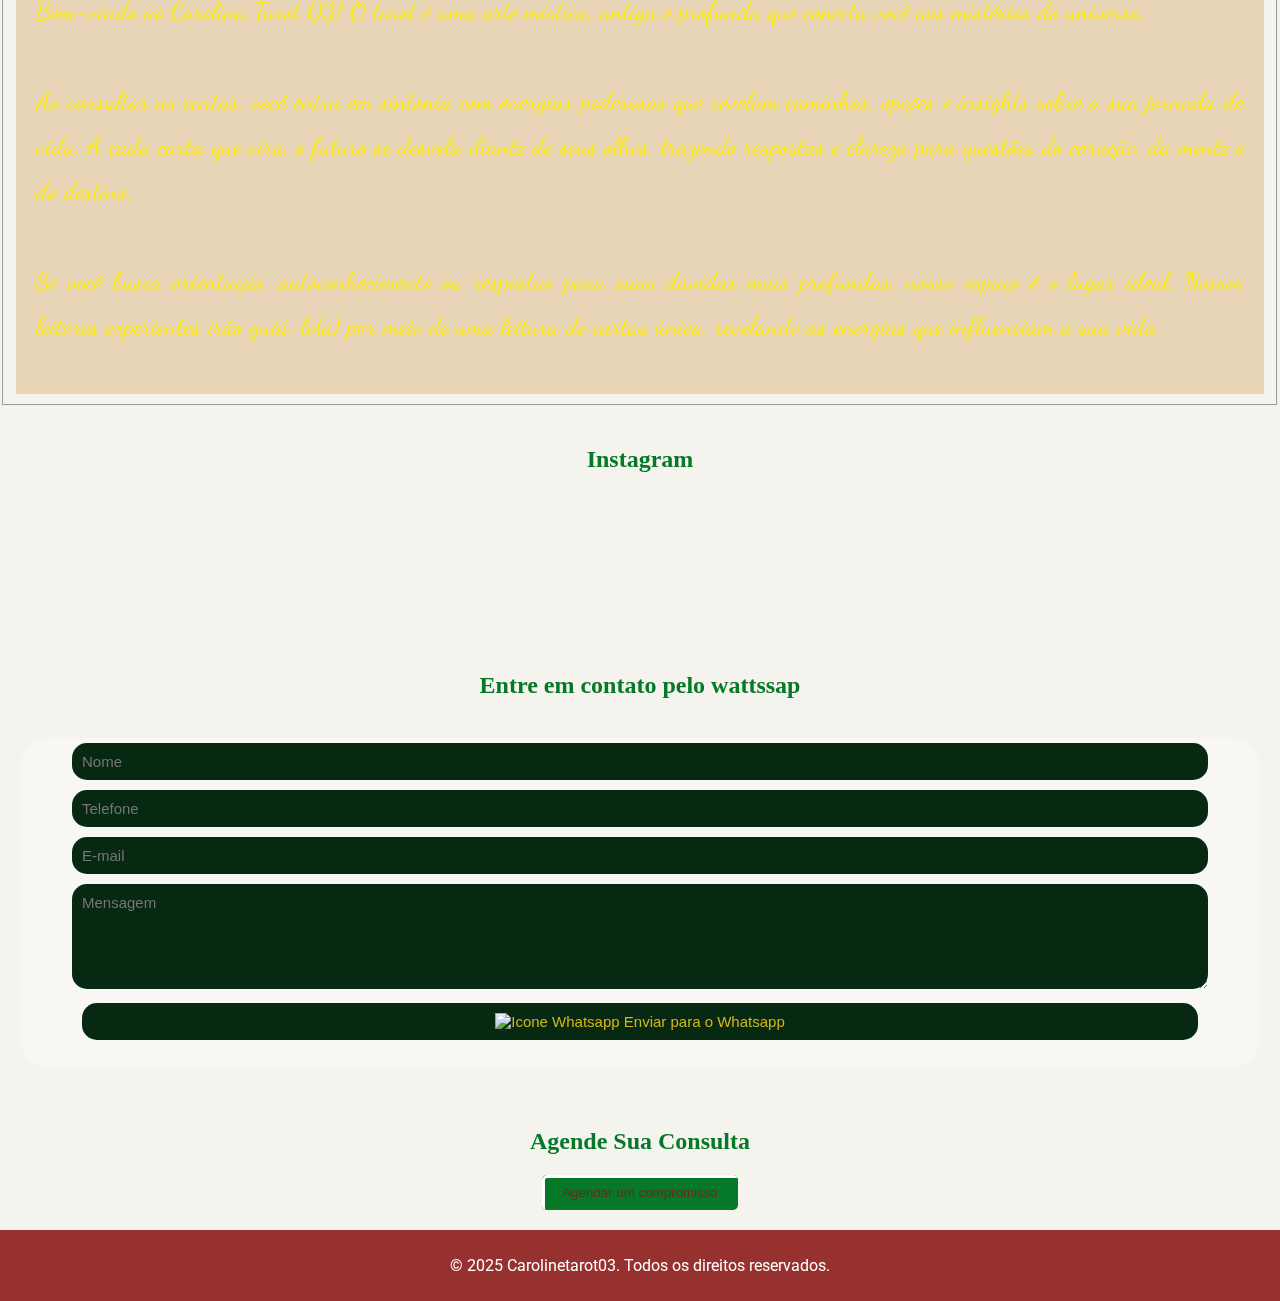
==== commit 6e9888d4: "Update index.html" ====
--- a/index.html
+++ b/index.html
@@ -200,12 +200,6 @@
        
       
     
-        * Responsividade para telas entre 1px e 600px */
-@media (max-width: 600px) {
-  .card-container {
-    grid-template-columns: repeat(3, 1fr); /* 3 cards por linha */
-  }
-}
     </style>
 
 
@@ -430,13 +424,27 @@
     border-radius: 30px;
 }
 
-* Responsividade para telas entre 1px e 600px */
-@media (max-width: 600px) {
-  .card-container {
-    grid-template-columns: repeat(3, 1fr); /* 3 cards por linha */
-  }
+
+
+
+@media (max-width: 430px) and (min-width: 100px) {
+    .cards {
+        display: grid;
+        grid-template-columns: repeat(2, 1fr); /* Duas colunas */
+        gap: 15px; /* Ajuste do espaçamento entre as colunas */
+    }
+
+    .card {
+        width: 100%; /* Faz os cards ocuparem toda a largura disponível */
+    }
 }
+
     </style>
+
+
+
+
+
 </head>
 
 
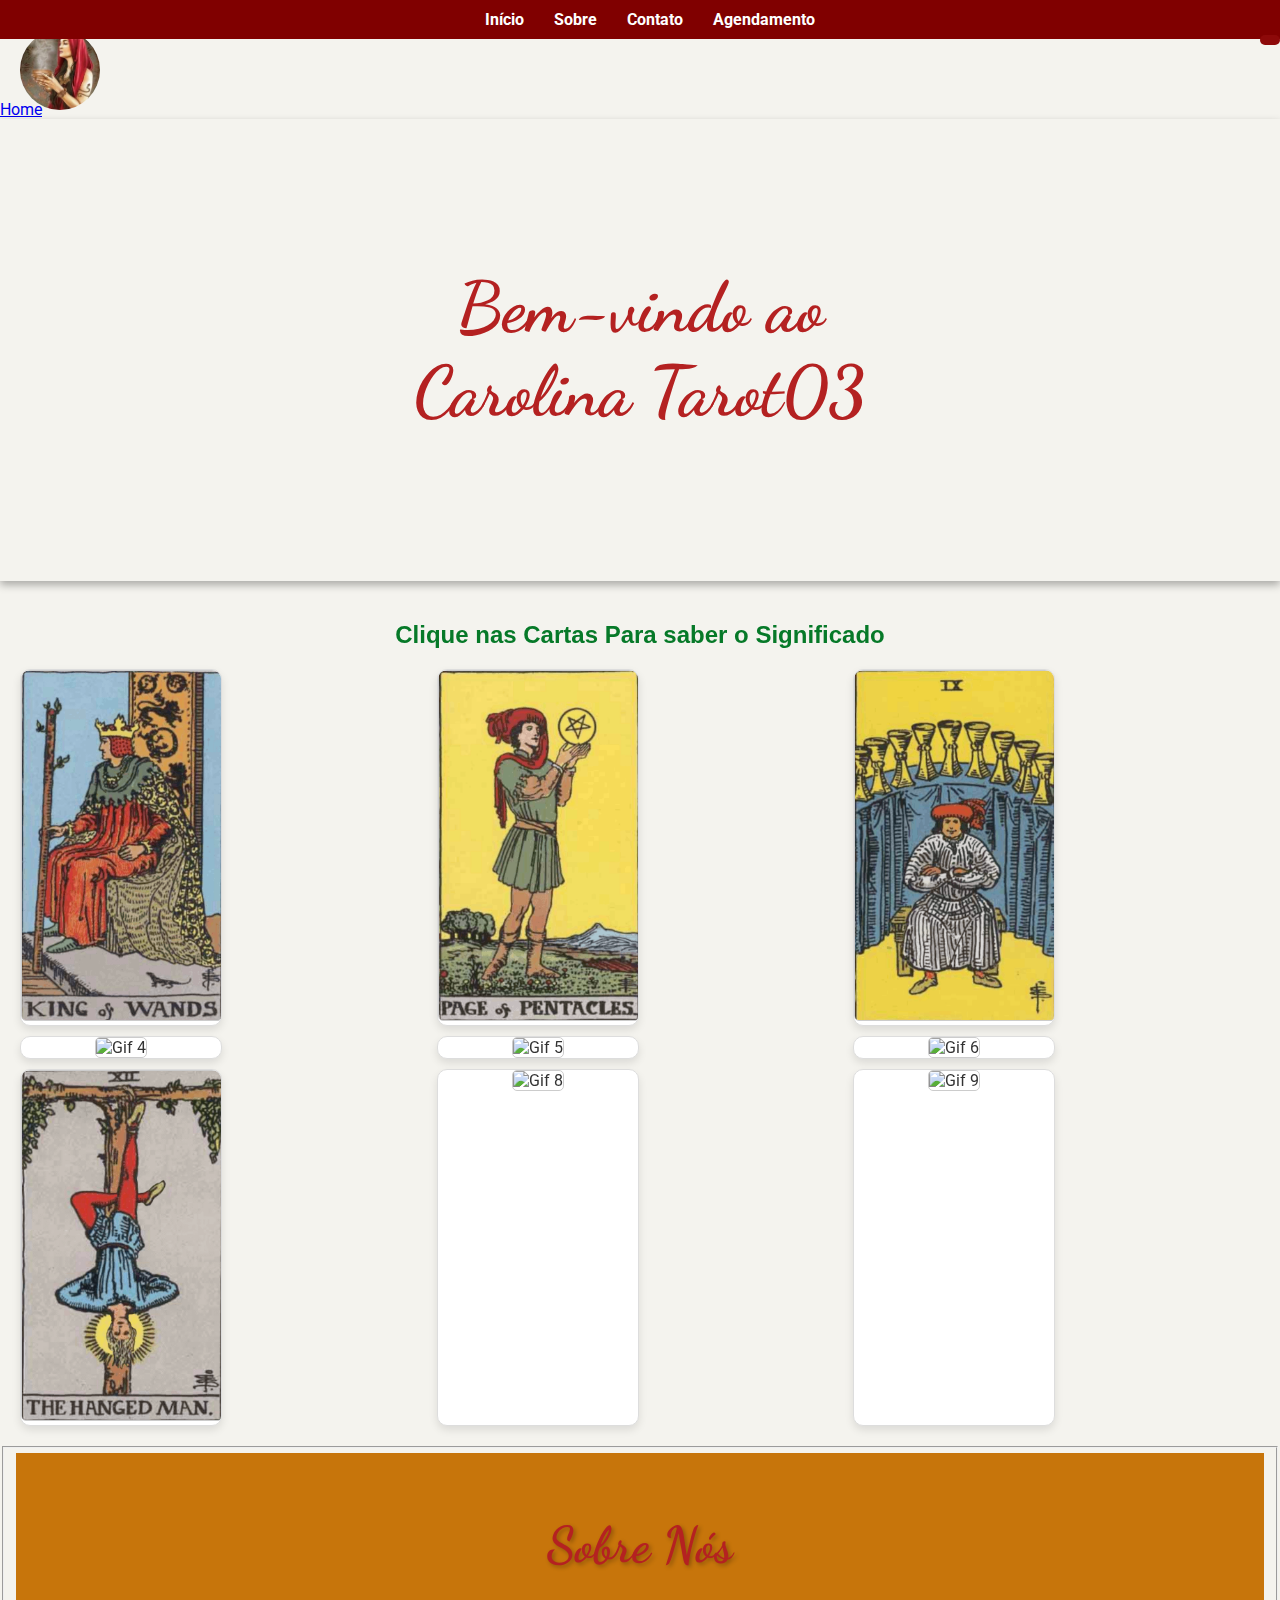
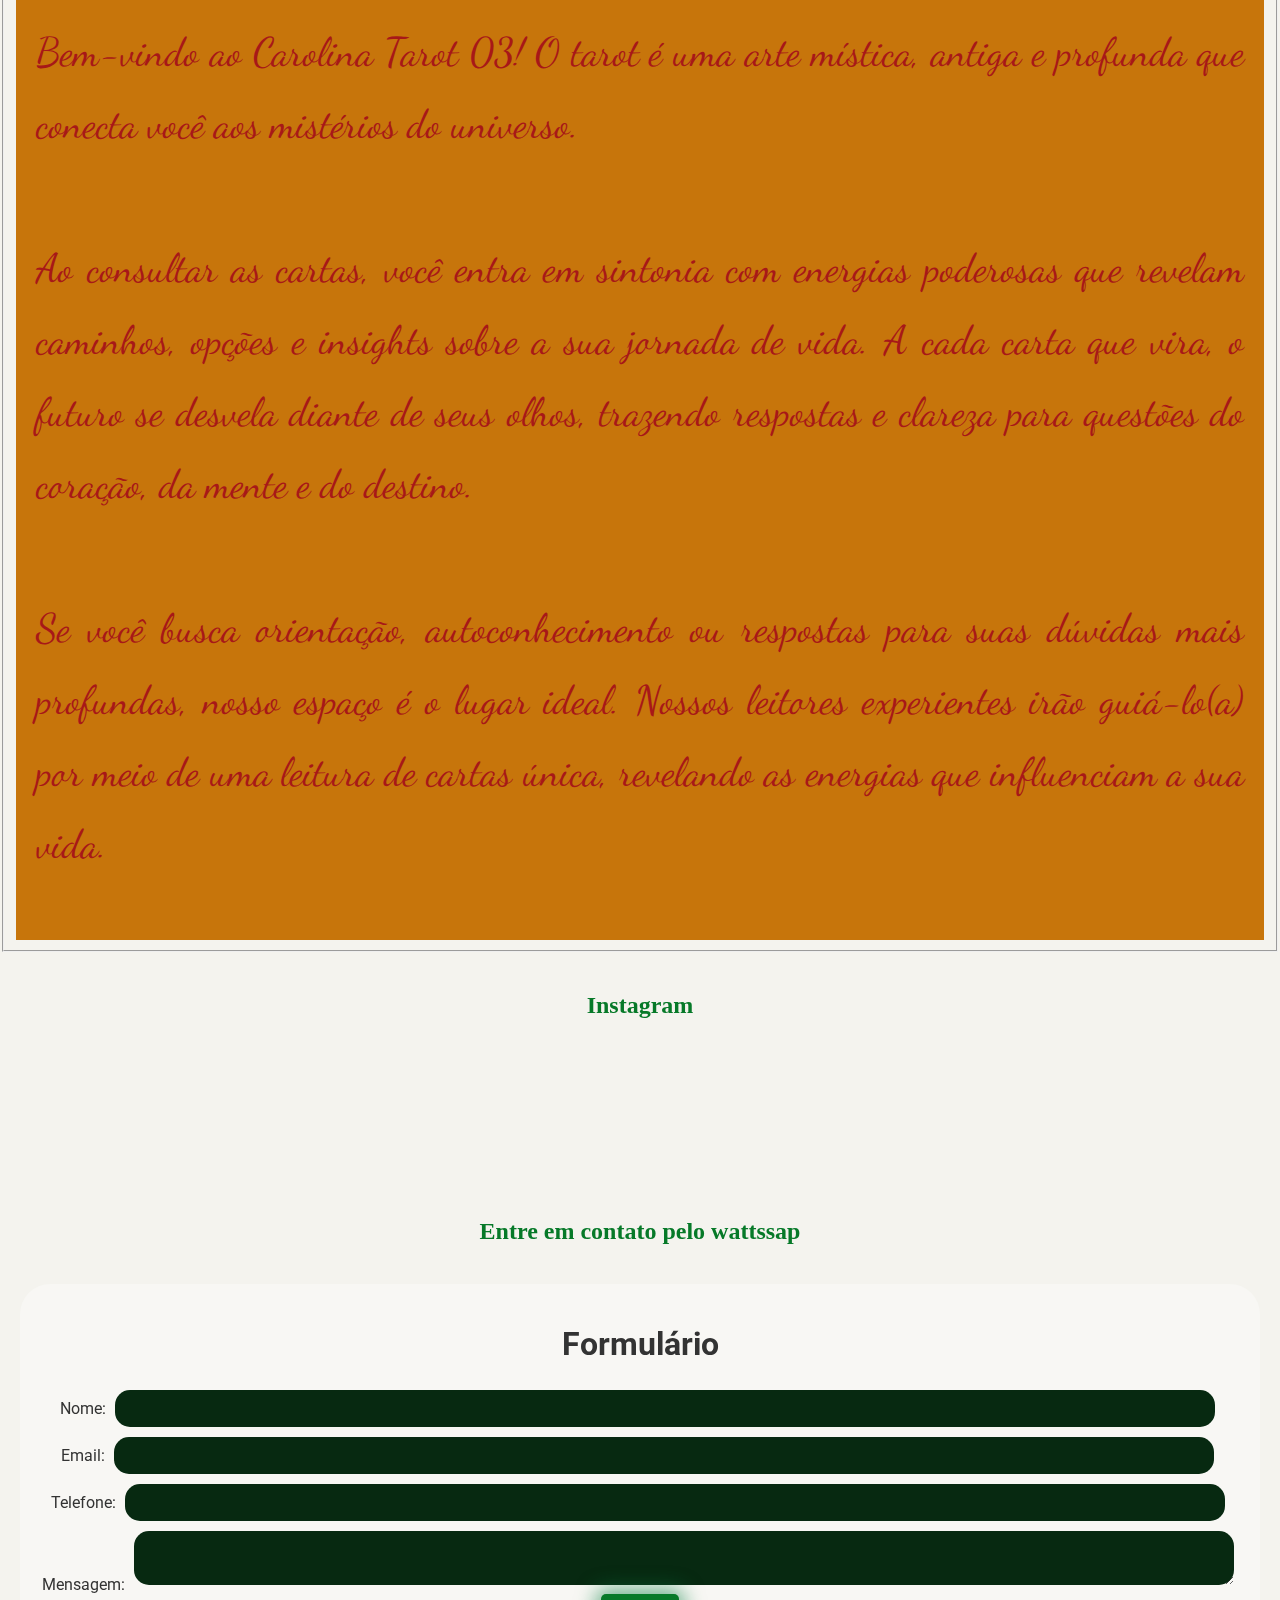
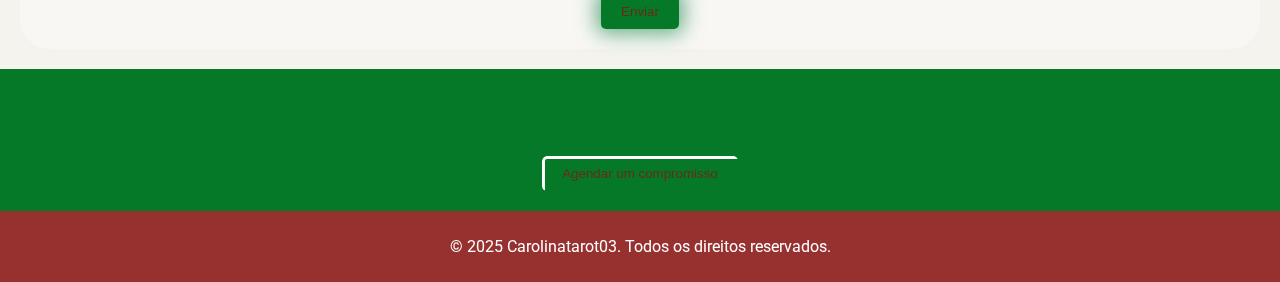
==== commit 817b7202: "Update index.html" ====
--- a/index.html
+++ b/index.html
@@ -19,6 +19,9 @@
             padding-top: 100px; /* Ajusta o conteúdo para não se sobrepor ao cabeçalho fixo */
         }
 
+
+        
+
         header {
             position: relative;
             text-align: center;
@@ -54,7 +57,7 @@
         nav {
             display: flex;
             justify-content: center;
-            background-color: rgba(128, 0, 0, 0.8);
+            background-color: rgb(68, 4, 4);
             padding: 10px;
             position: fixed;
             top: 0;
@@ -137,7 +140,7 @@
         }
 
         /* Estilo do botão de agendamento */
-        .agendamento-button {
+        .agendamento-button, #wat {
             background-color: #067928;
             color: rgba(139, 15, 15, 0.74);
            border: none;
@@ -148,7 +151,7 @@
             overflow: hidden;
         }
 
-        .agendamento-button:hover {
+        .agendamento-button:hover, #wat {
             box-shadow: 0 0 20px 5px rgba(11, 128, 67, 0.6);
         }
 
@@ -199,7 +202,18 @@
         }
        
       
-    
+        .gif-gallery {
+        display: grid;
+        grid-template-columns: repeat(3, 1fr); /* Força 3 GIFs por linha */
+        gap: 10px;
+    }
+    .gif-gallery img {
+        width: 100%;
+        height: auto;
+        border: 1px solid #ccc;
+        border-radius: 5px;
+    }
+
     </style>
 
 
@@ -292,7 +306,7 @@
         nav {
             display: flex;
             justify-content: center;
-            background-color: rgba(128, 0, 0, 0.8);
+            background-color: rgb(128, 0, 0);
             padding: 10px;
             position: fixed;
             top: 0;
@@ -349,7 +363,7 @@
             bottom: 10px;
             left: 10px;
             right: 10px;
-            background-color: rgba(0, 0, 0, 0.6);
+            background-color: rgb(0, 0, 0);
             color: #fff;
             padding: 10px;
             border-radius: 5px;
@@ -419,69 +433,60 @@
 
 #form{
     
-height: 330px;
+height: auto;
     background-color: #ffffff56;
     border-radius: 30px;
 }
 
 
-
-
-@media (max-width: 430px) and (min-width: 100px) {
-    .cards {
-        display: grid;
-        grid-template-columns: repeat(2, 1fr); /* Duas colunas */
-        gap: 15px; /* Ajuste do espaçamento entre as colunas */
-    }
-
-    .card {
-        width: 100%; /* Faz os cards ocuparem toda a largura disponível */
-    }
-}
-
     </style>
-
-
-
-
-
 </head>
 
 
     <!-- Seção Início com 7 cards -->
     <div class="container" id="inicio">
         <h2   "> Clique nas Cartas Para saber o Significado</h2>
-        <div class="cards">
+        <div class="gif-gallery">
             <!-- Adicione 7 cards com gifs -->
             <div class="card" onclick="toggleMeaning(this)">
                 <img src="1.gif" alt="Gif 1">
-                <div class="meaning">Significado do Gif 1: Descrição do que o gif representa.</div>
+                <div class="meaning"><span style="font-family: cursive; color: rgb(255, 255, 255); font-weight: 900;"> Os Enamorados :</span> tem a ver com uma importante decisão que deve ser tomada. </div>
             </div>
             <div class="card" onclick="toggleMeaning(this)">
                 <img src="2.gif" alt="Gif 2">
-                <div class="meaning">Significado do Gif 2: Descrição do que o gif representa.</div>
+                <div class="meaning"><span style="font-family: cursive; color: rgb(255, 255, 255); font-weight: 900;"> A Imperatriz: </span>  aparece em uma consulta, geralmente indica que as coisas vão bem na situação questionada, como se cada coisa estivesse em seu devido lugar, exatamente como desejado..</div>
             </div>
             <div class="card" onclick="toggleMeaning(this)">
                 <img src="3.gif" alt="Gif 3">
-                <div class="meaning">Significado do Gif 3: Descrição do que o gif representa.</div>
+                <div class="meaning"> <span style="font-family: cursive; color: rgb(255, 255, 255); font-weight: 900;"> O Papa :</span>aparece em uma consulta, as respostas remetem à busca de conselhos sábios.</div>
             </div>
             <div class="card" onclick="toggleMeaning(this)">
                 <img src="4.gif" alt="Gif 4">
-                <div class="meaning">Significado do Gif 4: Descrição do que o gif representa.</div>
+                <div class="meaning"><span style="font-family: cursive; color: rgb(255, 255, 255); font-weight: 900;"> O Sol :</span>significa que boas energias estão em jogo. Quando esse Arcano Maior aparece na leitura, traz todo seu brilho para o momento.</div>
             </div>
             <div class="card" onclick="toggleMeaning(this)">
                 <img src="5.gif" alt="Gif 5">
-                <div class="meaning">Significado do Gif 5: Descrição do que o gif representa.</div>
+                <div class="meaning"><span style="font-family: cursive; color: rgb(255, 255, 255); font-weight: 900;"> Dois de Copas</span>  significa harmonia nos relacionamentos. Sugere que uma parceria tende a ser altamente proveitosa, seja no amor, negócios ou trabalho.</div>
             </div>
             <div class="card" onclick="toggleMeaning(this)">
                 <img src="6.gif" alt="Gif 6">
-                <div class="meaning">Significado do Gif 6: Descrição do que o gif representa.</div>
-            </div>
+                <div class="meaning"><span style="font-family: cursive; color: rgb(255, 255, 255); font-weight: 900;"> 10 de Copas </span> significa momentos felizes. Se seu coração deseja algo, sugere que você deve conseguir em breve. A carta também indica o fim de um ciclo, ou seja, você pode finalmente conquistar ou ter conquistado algo, resoluções na questão atual, um amor ou ter dado o próximo passo em seu relacionamento. </div>
+            </div>
+           
             <div class="card" onclick="toggleMeaning(this)">
                 <img src="7.gif" alt="Gif 7">
-                <div class="meaning">Significado do Gif 7: Descrição do que o gif representa.</div>
-            </div>
-        </div>
+                <div class="meaning"><span style="font-family: cursive; color: rgb(255, 255, 255); font-weight: 900;"> O cavaleiro de Paus </span>  significa energias renovadas. Um novo e inesperado caminho pode se abrir e a carta sugere que você pode querer entrar nele de cabeça. </div>
+            </div>       
+                
+            <div class="card" onclick="toggleMeaning(this)">
+                <img src="8.gif" alt="Gif 8">
+                <div class="meaning"> <span style="font-family: cursive; color: rgb(255, 255, 255); font-weight: 900;"> o Mundo: </span> significa que a situação em questão terá um desfecho. Esse Arcano Maior anuncia um novo começo e indica que a mudança é inevitável. As mudanças que ocorrem ou ocorrerão tendem a ser positivas, sugerindo resposta positiva. Simboliza que algo em sua vida ou relacionado à questão perguntada chegará a uma conclusão.</div>
+            </div>
+            <div class="card" onclick="toggleMeaning(this)">
+                <img src="9.gif" alt="Gif 9">
+                <div class="meaning"><span style="font-family: cursive; color: rgb(255, 255, 255); font-weight: 900;"> A Estrela: </span> tem um significado extremamente positivo em uma consulta. Quando aparece, indica um momento em que as coisas começam a dar certo.  </div>
+            </div>
+       </div>
     </div>
 
 
@@ -498,9 +503,9 @@
 
     <!-- Seção Sobre -->
      <fieldset >
-<div class="container" id="sobre" style="background-color: #c7750b3d;">
+<div class="container" id="sobre" style="background-color: #c7750b;">
     <h2 style="font-family: 'Dancing Script', cursive; color: #b42121; text-shadow: 2px 2px 4px rgba(0, 0, 0, 0.3); font-size: 50px;">Sobre Nós</h2>
-    <p style="font-family: 'Dancing Script', cursive; font-size: 25px; color: rgb(252, 235, 2); line-height: 1.8; text-align: justify;">
+    <p style="font-family: 'Dancing Script', cursive; font-size: 40px; color: rgb(167, 24, 24); line-height: 1.8; text-align: justify;">
         Bem-vindo ao Carolina Tarot 03! O tarot é uma arte mística, antiga e profunda que conecta você aos mistérios do universo.
         <br><br>
         Ao consultar as cartas, você entra em sintonia com energias poderosas que revelam caminhos, opções e insights sobre a sua jornada de vida. A cada carta que vira, o futuro se desvela diante de seus olhos, trazendo respostas e clareza para questões do coração, da mente e do destino.
@@ -528,16 +533,30 @@
 
 <br>
 <div id="form">
-  <form action="#" method="get" onsubmit="abrirWhatsapp()">
-    <input type="text" name="nome" id="nome" placeholder="Nome" required><br>
-    <input type="tel" name="telefone" id="telefone" placeholder="Telefone" required><br>
-    <input type="email" name="email" id="email" placeholder="E-mail" required><br>
-    <textarea name="msg" id="msg" placeholder="Mensagem" cols="30" rows="5" required></textarea><br>
-    <button type="submit" id="btnform">
-      <img src="https://matheuscostadesign.github.io/enviar-para-whatsapp/assets/whatsapp.svg" alt="Icone Whatsapp">
-      <span>Enviar  para o Whatsapp</span>
-    </button>
-  </form>
+    <div class="container">
+        <h1>Formulário</h1>
+        <form id="whatsappForm">
+            <div class="form-group">
+                <label for="name">Nome:</label>
+                <input type="text" id="name" name="name" required>
+            </div>
+            <div class="form-group">
+                <label for="email">Email:</label>
+                <input type="email" id="email" name="email" required>
+            </div>
+            <div class="form-group">
+                <label for="phone">Telefone:</label>
+                <input type="tel" id="phone" name="phone" required>
+            </div>
+            <div class="form-group">
+                <label for="message">Mensagem:</label>
+                <textarea id="message" name="message" required></textarea>
+            </div>
+            <div class="form-group">
+                <button type="button" onclick="sendToWhatsApp()" id="wat">Enviar</button>
+            </div>
+        </form>
+  </div>
 </div>
 
 
@@ -546,9 +565,15 @@
 
 
 
+
+
+<div class="per" style="background-color: #067928;">
     <div class="container" id="agendamento">
         <h2 style="font-family: cursive;">Agende Sua Consulta</h2>
-        
+
+
+
+       
       
 
 
@@ -556,6 +581,8 @@
 
     <!-- Botão para abrir o Google Calendar -->
     <button class="agendamento-button" id="openCalendarBtn">Agendar um compromisso</button>
+
+ </div>   
 
     <script>
         // Definir a URL do agendamento no Google Calendar
@@ -573,64 +600,76 @@
 </div>
 
 
+
+
+
     <footer>
-        <p>&copy; 2025 Carolinetarot03. Todos os direitos reservados.</p>
+        <p>&copy; 2025 Carolinatarot03. Todos os direitos reservados.</p>
     </footer>
 
 
     <!DOCTYPE html>
-<html lang="pt-BR">
-<head>
-    <meta charset="UTF-8">
-    <meta name="viewport" content="width=device-width, initial-scale=1.0">
-    <title>Carolinetarot03</title>
-    <style>
-        @import url('https://fonts.googleapis.com/css2?family=Roboto:wght@400;700&display=swap');
-        @import url('https://fonts.googleapis.com/css2?family=Dancing+Script&display=swap');
-
-        /* Menu de idiomas no canto superior direito */
-        .language-menu {
-          
-            position: absolute;
-            top: 35px;
-            right: 0px;
-            z-index: 10;
-            background-color: rgb(141, 9, 9);
-            padding: 5px 10px;
-            border-radius: 15px;
-        }
-    </style>
-</head>
-<body>
-    <!-- Menu de idiomas -->
-    <div class="language-menu">
-        <div id="google_translate_element"></div>
-    </div>
-
-   
-
-    <script type="text/javascript">
-        // Função para carregar o Google Translate widget
-        function googleTranslateElementInit() {
-            new google.translate.TranslateElement({
-                pageLanguage: 'pt',
-                includedLanguages: 'en,es,pt', // Idiomas permitidos
-                layout: google.translate.TranslateElement.InlineLayout.SIMPLE
-            }, 'google_translate_element');
-        }
-
-        // Script do Google Translate
-        (function() {
-            var script = document.createElement('script');
-            script.type = 'text/javascript';
-            script.async = true;
-            script.src = 'https://translate.google.com/translate_a/element.js?cb=googleTranslateElementInit';
-            document.head.appendChild(script);
-        })();
-    </script>
+    <html lang="pt-BR">
+    <head>
+        <meta charset="UTF-8">
+        <meta name="viewport" content="width=device-width, initial-scale=1.0">
+        <title>Carolinetarot03</title>
+        <style>
+            @import url('https://fonts.googleapis.com/css2?family=Roboto:wght@400;700&display=swap');
+            @import url('https://fonts.googleapis.com/css2?family=Dancing+Script&display=swap');
+    
+            /* Menu de idiomas no canto superior direito */
+            .language-menu {
+              
+                position: absolute;
+                top: 35px;
+                right: 0px;
+                z-index: 10;
+                background-color: rgb(141, 9, 9);
+                padding: 5px 10px;
+                border-radius: 15px;
+            }
+        </style>
+    </head>
+    <body>
+        <!-- Menu de idiomas -->
+        <div class="language-menu">
+            <div id="google_translate_element"></div>
+        </div>
+    
+       
+    
+        <script type="text/javascript">
+            // Função para carregar o Google Translate widget
+            function googleTranslateElementInit() {
+                new google.translate.TranslateElement({
+                    pageLanguage: 'pt',
+                    includedLanguages: 'en,es,pt', // Idiomas permitidos
+                    layout: google.translate.TranslateElement.InlineLayout.SIMPLE
+                }, 'google_translate_element');
+            }
+    
+            // Script do Google Translate
+            (function() {
+                var script = document.createElement('script');
+                script.type = 'text/javascript';
+                script.async = true;
+                script.src = 'https://translate.google.com/translate_a/element.js?cb=googleTranslateElementInit';
+                document.head.appendChild(script);
+            })();
+        </script>
+    <script>
+          function sendToWhatsApp() {
+            const name = document.getElementById('name').value;
+            const email = document.getElementById('email').value;
+            const phone = document.getElementById('phone').value;
+            const message = document.getElementById('message').value;
+
+            const whatsappMessage = `*Nome:* ${name}\n*Email:* ${email}\n*Telefone:* ${phone}\n*Mensagem:* ${message}`;
+            const whatsappURL = `https://api.whatsapp.com/send?phone=SEU_NUMERO&text=${encodeURIComponent(whatsappMessage)}`;
+
+            window.open(whatsappURL, '_blank');
+        }
+      </script>
 </body>
 </html>
-
-
-</body>
-</html>
